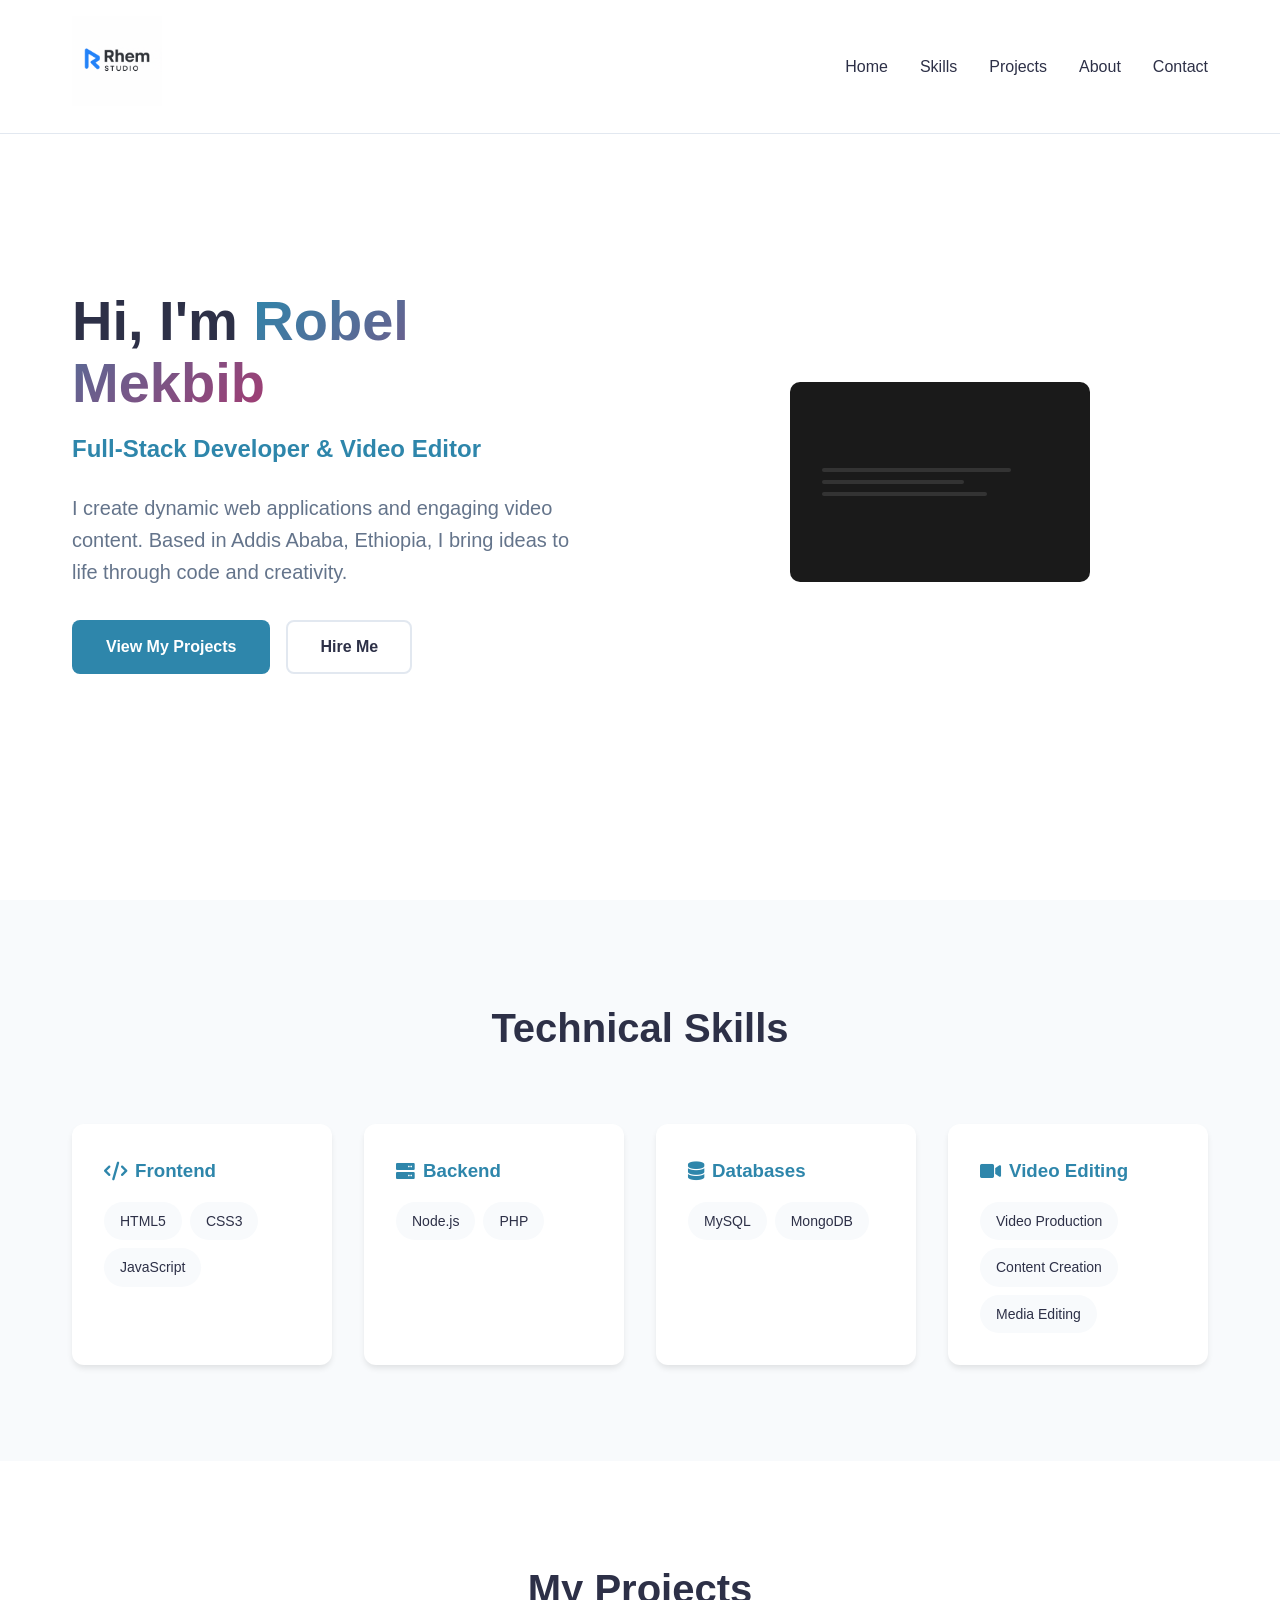
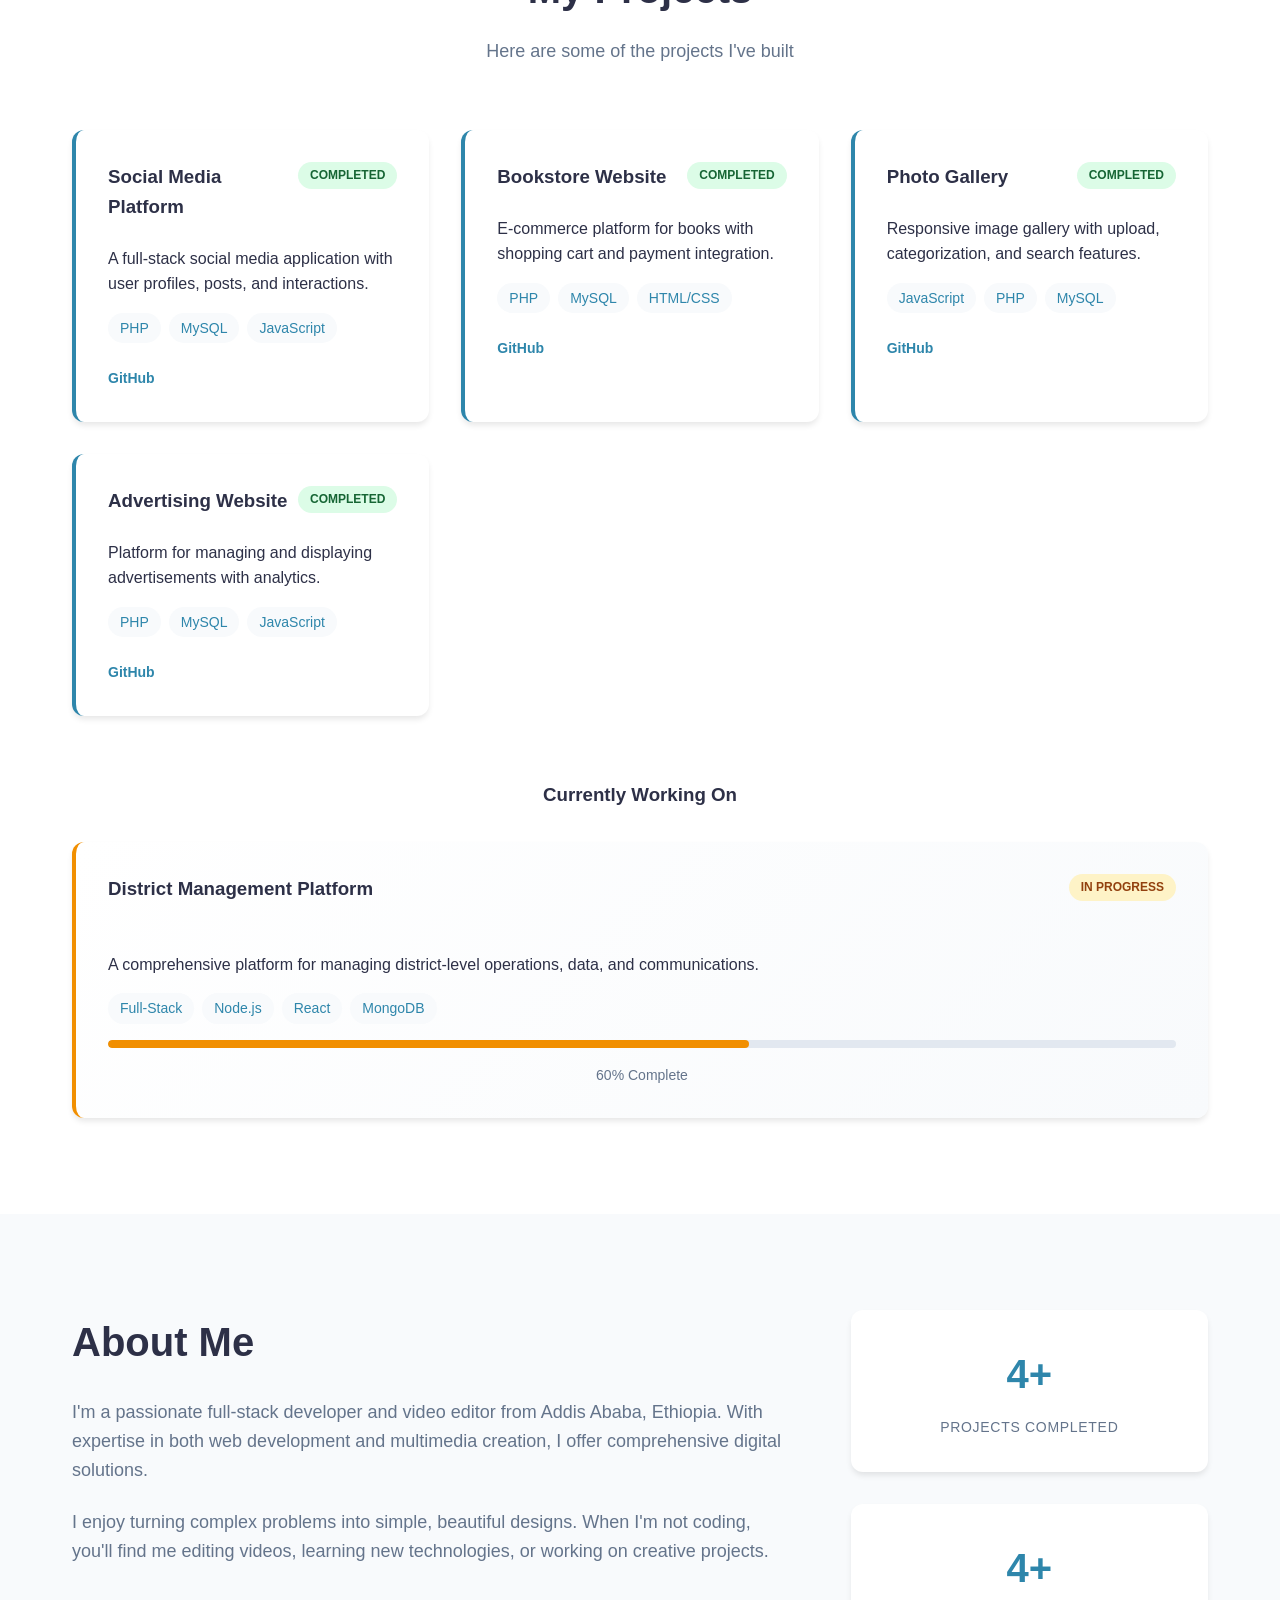
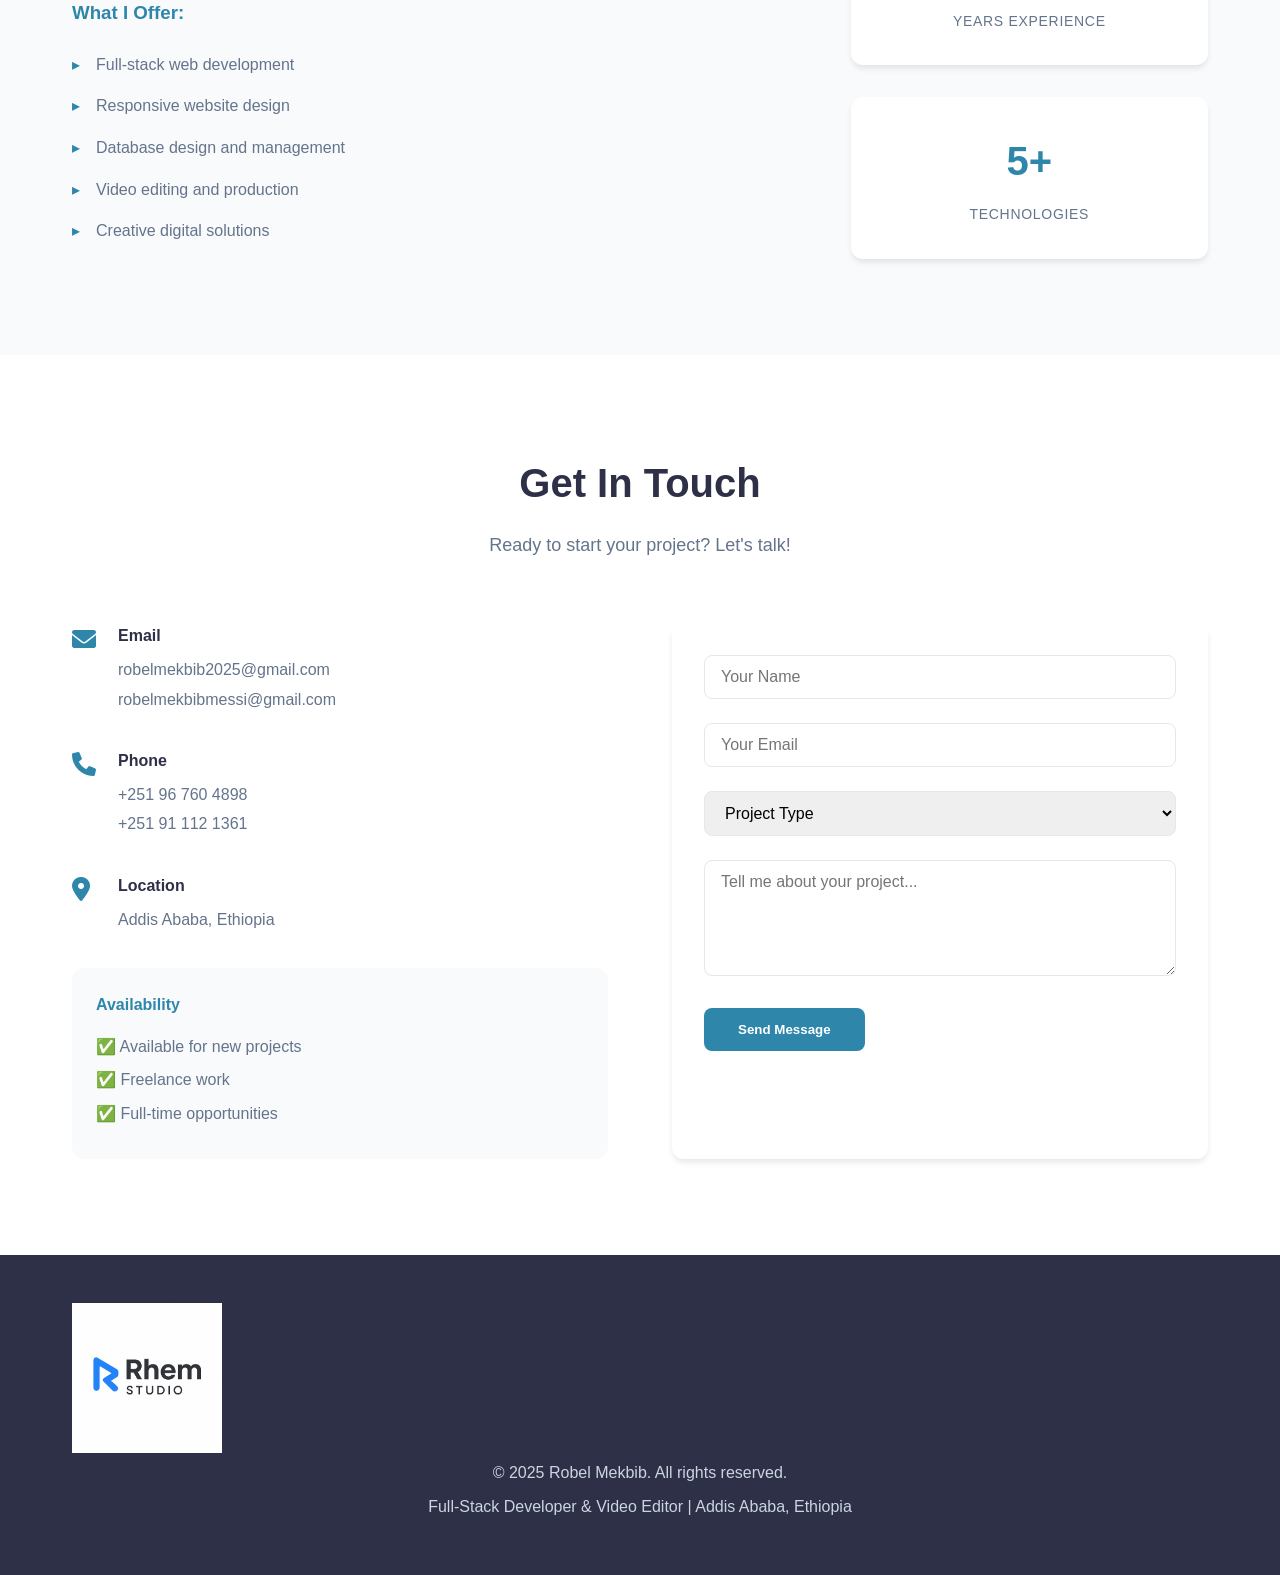
==== index.html @ e323a232 "initial commit" ====
<!DOCTYPE html>
<html lang="en">
<head>
    <meta charset="UTF-8">
    <meta name="viewport" content="width=device-width, initial-scale=1.0">
    <title>Robel Mekbib - Full-Stack Developer & Video Editor</title>
    <link rel="stylesheet" href="style.css">
    <link href="https://cdnjs.cloudflare.com/ajax/libs/font-awesome/6.0.0/css/all.min.css" rel="stylesheet">
</head>
<body>
    <!-- Navigation -->
    <nav class="navbar">
        <div class="nav-container">
            <div class="logo">
                <a href="index.html"><img src="logo.png" style="width: 90px; height: auto;"></a>
            </div>
            <ul class="nav-menu">
                <li><a href="index.html">Home</a></li>
                <li><a href="#skills">Skills</a></li>
                <li><a href="#projects">Projects</a></li>
                <li><a href="#about">About</a></li>
                <li><a href="#contact">Contact</a></li>
            </ul>
            <div class="hamburger">
                <span></span>
                <span></span>
                <span></span>
            </div>
        </div>
    </nav>

    <!-- Hero Section -->
    <section id="home" class="hero">
        <div class="hero-content">
            <h1>Hi, I'm <span class="highlight">Robel Mekbib</span></h1>
            <h2>Full-Stack Developer & Video Editor</h2>
            <p>I create dynamic web applications and engaging video content. Based in Addis Ababa, Ethiopia, I bring ideas to life through code and creativity.</p>
            <div class="hero-buttons">
                <a href="#projects" class="btn primary">View My Projects</a>
                <a href="#contact" class="btn secondary">Hire Me</a>
            </div>
        </div>
        <div class="hero-image">
            <div class="code-animation">
                <div class="code-line"></div>
                <div class="code-line"></div>
                <div class="code-line"></div>
            </div>
        </div>
    </section>

    <!-- Skills Section -->
    <section id="skills" class="skills-section">
        <div class="container">
            <h2>Technical Skills</h2>
            <div class="skills-grid">
                <div class="skill-category">
                    <h3><i class="fas fa-code"></i> Frontend</h3>
                    <div class="skill-items">
                        <span class="skill-item">HTML5</span>
                        <span class="skill-item">CSS3</span>
                        <span class="skill-item">JavaScript</span>
                    </div>
                </div>
                
                <div class="skill-category">
                    <h3><i class="fas fa-server"></i> Backend</h3>
                    <div class="skill-items">
                        <span class="skill-item">Node.js</span>
                        <span class="skill-item">PHP</span>
                    </div>
                </div>
                
                <div class="skill-category">
                    <h3><i class="fas fa-database"></i> Databases</h3>
                    <div class="skill-items">
                        <span class="skill-item">MySQL</span>
                        <span class="skill-item">MongoDB</span>
                    </div>
                </div>
                
                <div class="skill-category">
                    <h3><i class="fas fa-video"></i> Video Editing</h3>
                    <div class="skill-items">
                        <span class="skill-item">Video Production</span>
                        <span class="skill-item">Content Creation</span>
                        <span class="skill-item">Media Editing</span>
                    </div>
                </div>
            </div>
        </div>
    </section>

    <!-- Projects Section -->
    <section id="projects" class="projects">
        <div class="container">
            <h2>My Projects</h2>
            <p class="section-subtitle">Here are some of the projects I've built</p>
            
            <!-- Completed Projects -->
            <div class="projects-grid">
                <!-- Social Media Platform -->
                <div class="project-card">
                    <div class="project-header">
                        <h3>Social Media Platform</h3>
                        <span class="project-status completed">Completed</span>
                    </div>
                    <p>A full-stack social media application with user profiles, posts, and interactions.</p>
                    <div class="project-tech">
                        <span>PHP</span>
                        <span>MySQL</span>
                        <span>JavaScript</span>
                    </div>
                    <div class="project-links">
                        <a href="#" class="project-link">GitHub</a>
                    </div>
                </div>

                <!-- Bookstore Website -->
                <div class="project-card">
                    <div class="project-header">
                        <h3>Bookstore Website</h3>
                        <span class="project-status completed">Completed</span>
                    </div>
                    <p>E-commerce platform for books with shopping cart and payment integration.</p>
                    <div class="project-tech">
                        <span>PHP</span>
                        <span>MySQL</span>
                        <span>HTML/CSS</span>
                    </div>
                    <div class="project-links">
                        <a href="#" class="project-link">GitHub</a>
                    </div>
                </div>

                <!-- Photo Gallery -->
                <div class="project-card">
                    <div class="project-header">
                        <h3>Photo Gallery</h3>
                        <span class="project-status completed">Completed</span>
                    </div>
                    <p>Responsive image gallery with upload, categorization, and search features.</p>
                    <div class="project-tech">
                        <span>JavaScript</span>
                        <span>PHP</span>
                        <span>MySQL</span>
                    </div>
                    <div class="project-links">
                        <a href="#" class="project-link">GitHub</a>
                    </div>
                </div>

                <!-- Advertising Website -->
                <div class="project-card">
                    <div class="project-header">
                        <h3>Advertising Website</h3>
                        <span class="project-status completed">Completed</span>
                    </div>
                    <p>Platform for managing and displaying advertisements with analytics.</p>
                    <div class="project-tech">
                        <span>PHP</span>
                        <span>MySQL</span>
                        <span>JavaScript</span>
                    </div>
                    <div class="project-links">
                       
                        <a href="#" class="project-link">GitHub</a>
                    </div>
                </div>
            </div>

            <!-- Ongoing Project -->
            <div class="ongoing-project">
                <h3>Currently Working On</h3>
                <div class="project-card featured">
                    <div class="project-header">
                        <h3>District Management Platform</h3>
                        <span class="project-status ongoing">In Progress</span>
                    </div>
                    <p>A comprehensive platform for managing district-level operations, data, and communications.</p>
                    <div class="project-tech">
                        <span>Full-Stack</span>
                        <span>Node.js</span>
                        <span>React</span>
                        <span>MongoDB</span>
                    </div>
                    <div class="progress-bar">
                        <div class="progress" style="width: 60%"></div>
                    </div>
                    <span class="progress-text">60% Complete</span>
                </div>
            </div>
        </div>
    </section>

    <!-- About Section -->
    <section id="about" class="about">
        <div class="container">
            <div class="about-grid">
                <div class="about-content">
                    <h2>About Me</h2>
                    <p>I'm a passionate full-stack developer and video editor from Addis Ababa, Ethiopia. With expertise in both web development and multimedia creation, I offer comprehensive digital solutions.</p>
                    
                    <p>I enjoy turning complex problems into simple, beautiful designs. When I'm not coding, you'll find me editing videos, learning new technologies, or working on creative projects.</p>
                    
                    <div class="experience">
                        <h3>What I Offer:</h3>
                        <ul>
                            <li>Full-stack web development</li>
                            <li>Responsive website design</li>
                            <li>Database design and management</li>
                            <li>Video editing and production</li>
                            <li>Creative digital solutions</li>
                        </ul>
                    </div>
                </div>
                <div class="about-stats">
                    <div class="stat">
                        <span class="number">4+</span>
                        <span class="label">Projects Completed</span>
                    </div>
                    <div class="stat">
                        <span class="number">4+</span>
                        <span class="label">Years Experience</span>
                    </div>
                    <div class="stat">
                        <span class="number">5+</span>
                        <span class="label">Technologies</span>
                    </div>
                </div>
            </div>
        </div>
    </section>

    <!-- Contact Section -->
    <section id="contact" class="contact">
        <div class="container">
            <h2>Get In Touch</h2>
            <p class="section-subtitle">Ready to start your project? Let's talk!</p>
            
            <div class="contact-grid">
                <div class="contact-info">
                    <div class="contact-item">
                        <i class="fas fa-envelope"></i>
                        <div>
                            <h4>Email</h4>
                            <p>robelmekbib2025@gmail.com</p>
                            <p>robelmekbibmessi@gmail.com</p>
                        </div>
                    </div>
                    
                    <div class="contact-item">
                        <i class="fas fa-phone"></i>
                        <div>
                            <h4>Phone</h4>
                            <p>+251 96 760 4898</p>
                            <p>+251 91 112 1361</p>
                        </div>
                    </div>
                    
                    <div class="contact-item">
                        <i class="fas fa-map-marker-alt"></i>
                        <div>
                            <h4>Location</h4>
                            <p>Addis Ababa, Ethiopia</p>
                        </div>
                    </div>
                    
                    <div class="availability">
                        <h4>Availability</h4>
                        <p>✅ Available for new projects</p>
                        <p>✅ Freelance work</p>
                        <p>✅ Full-time opportunities</p>
                    </div>
                </div>
                
                <form class="contact-form">
                    <div class="form-group">
                        <input type="text" placeholder="Your Name" required>
                    </div>
                    <div class="form-group">
                        <input type="email" placeholder="Your Email" required>
                    </div>
                    <div class="form-group">
                        <select required>
                            <option value="">Project Type</option>
                            <option value="web-dev">Web Development</option>
                            <option value="video-edit">Video Editing</option>
                            <option value="full-stack">Full-Stack Project</option>
                            <option value="consultation">Consultation</option>
                        </select>
                    </div>
                    <div class="form-group">
                        <textarea placeholder="Tell me about your project..." rows="5" required></textarea>
                    </div>
                    <button type="submit" class="btn primary">Send Message</button>
                </form>
            </div>
        </div>
    </section>

    <!-- Footer -->
    <footer class="footer" style="text-align: left;">
        <div class="container">
            <div class="footer-content">
                    <img src="logo.png" alt="Company Logo" style="width: 150px; height: auto;">
                <p style="text-align: center;">&copy; 2025 Robel Mekbib. All rights reserved.</p>
                <p style="text-align: center;">Full-Stack Developer & Video Editor | Addis Ababa, Ethiopia</p>
            </div>
        </div>
    </footer>
    <script src="script.js"></script>
</body>
</html>
---- style.css ----
* {
    margin: 0;
    padding: 0;
    box-sizing: border-box;
}

:root {
    --primary-color: #2E86AB;
    --primary-dark: #1B5E7A;
    --secondary-color: #A23B72;
    --accent-color: #F18F01;
    --text-color: #2D3047;
    --text-light: #64748b;
    --background: #ffffff;
    --section-bg: #f8fafc;
    --border: #e2e8f0;
    --shadow: 0 4px 6px -1px rgba(0, 0, 0, 0.1);
    --gradient: linear-gradient(135deg, #2E86AB 0%, #A23B72 100%);
}

body {
    font-family: 'Segoe UI', Tahoma, Geneva, Verdana, sans-serif;
    line-height: 1.6;
    color: var(--text-color);
    overflow-x: hidden;
}

.container {
    max-width: 1200px;
    margin: 0 auto;
    padding: 0 2rem;
}

/* Navigation */
.navbar {
    position: fixed;
    top: 0;
    width: 100%;
    background: rgba(255, 255, 255, 0.95);
    backdrop-filter: blur(10px);
    z-index: 1000;
    padding: 1rem 0;
    border-bottom: 1px solid var(--border);
}

.nav-container {
    max-width: 1200px;
    margin: 0 auto;
    padding: 0 2rem;
    display: flex;
    justify-content: space-between;
    align-items: center;
}

.logo a {
    font-size: 1.5rem;
    font-weight: 700;
    color: var(--primary-color);
    text-decoration: none;
}

.nav-menu {
    display: flex;
    list-style: none;
    gap: 2rem;
}

.nav-menu a {
    text-decoration: none;
    color: var(--text-color);
    font-weight: 500;
    transition: color 0.3s;
}

.nav-menu a:hover {
    color: var(--primary-color);
}

.hamburger {
    display: none;
    flex-direction: column;
    cursor: pointer;
}

.hamburger span {
    width: 25px;
    height: 3px;
    background: var(--text-color);
    margin: 3px 0;
    transition: 0.3s;
}

/* Hero Section */
.hero {
    min-height: 100vh;
    display: flex;
    align-items: center;
    padding: 8rem 2rem 4rem;
    max-width: 1200px;
    margin: 0 auto;
    gap: 4rem;
}

.hero-content {
    flex: 1;
}

.hero-content h1 {
    font-size: 3.5rem;
    font-weight: 700;
    line-height: 1.1;
    margin-bottom: 1rem;
}

.hero-content h2 {
    font-size: 1.5rem;
    color: var(--primary-color);
    margin-bottom: 1.5rem;
    font-weight: 600;
}

.highlight {
    background: var(--gradient);
    -webkit-background-clip: text;
    -webkit-text-fill-color: transparent;
    background-clip: text;
}

.hero-content p {
    font-size: 1.25rem;
    color: var(--text-light);
    margin-bottom: 2rem;
    max-width: 500px;
}

.hero-buttons {
    display: flex;
    gap: 1rem;
    flex-wrap: wrap;
}

.hero-image {
    flex: 1;
    display: flex;
    justify-content: center;
    align-items: center;
}

.code-animation {
    background: #1a1a1a;
    padding: 2rem;
    border-radius: 10px;
    width: 300px;
    height: 200px;
    display: flex;
    flex-direction: column;
    justify-content: center;
    gap: 0.5rem;
}

.code-line {
    height: 4px;
    background: #333;
    border-radius: 2px;
    animation: pulse 2s infinite;
}

.code-line:nth-child(1) {
    width: 80%;
    animation-delay: 0s;
}

.code-line:nth-child(2) {
    width: 60%;
    animation-delay: 0.5s;
}

.code-line:nth-child(3) {
    width: 70%;
    animation-delay: 1s;
}

@keyframes pulse {
    0%, 100% { opacity: 0.4; }
    50% { opacity: 1; }
}

/* Buttons */
.btn {
    display: inline-block;
    padding: 0.75rem 2rem;
    border-radius: 8px;
    text-decoration: none;
    font-weight: 600;
    transition: all 0.3s;
    border: 2px solid transparent;
    text-align: center;
}

.btn.primary {
    background: var(--primary-color);
    color: white;
}

.btn.primary:hover {
    background: var(--primary-dark);
    transform: translateY(-2px);
    box-shadow: var(--shadow);
}

.btn.secondary {
    background: transparent;
    color: var(--text-color);
    border-color: var(--border);
}

.btn.secondary:hover {
    border-color: var(--primary-color);
    color: var(--primary-color);
}

/* Skills Section */
.skills-section {
    padding: 6rem 0;
    background: var(--section-bg);
}

.skills-section h2 {
    text-align: center;
    font-size: 2.5rem;
    margin-bottom: 4rem;
}

.skills-grid {
    display: grid;
    grid-template-columns: repeat(auto-fit, minmax(250px, 1fr));
    gap: 2rem;
}

.skill-category {
    background: white;
    padding: 2rem;
    border-radius: 12px;
    box-shadow: var(--shadow);
    transition: transform 0.3s;
}

.skill-category:hover {
    transform: translateY(-5px);
}

.skill-category h3 {
    color: var(--primary-color);
    margin-bottom: 1rem;
    display: flex;
    align-items: center;
    gap: 0.5rem;
}

.skill-items {
    display: flex;
    flex-wrap: wrap;
    gap: 0.5rem;
}

.skill-item {
    background: var(--section-bg);
    padding: 0.5rem 1rem;
    border-radius: 20px;
    font-size: 0.875rem;
    color: var(--text-color);
}

/* Projects Section */
.projects {
    padding: 6rem 0;
}

.projects h2 {
    text-align: center;
    font-size: 2.5rem;
    margin-bottom: 1rem;
}

.section-subtitle {
    text-align: center;
    color: var(--text-light);
    margin-bottom: 4rem;
    font-size: 1.125rem;
}

.projects-grid {
    display: grid;
    grid-template-columns: repeat(auto-fit, minmax(300px, 1fr));
    gap: 2rem;
    margin-bottom: 4rem;
}

.project-card {
    background: white;
    padding: 2rem;
    border-radius: 12px;
    box-shadow: var(--shadow);
    transition: transform 0.3s;
    border-left: 4px solid var(--primary-color);
}

.project-card:hover {
    transform: translateY(-5px);
}

.project-card.featured {
    border-left-color: var(--accent-color);
    background: linear-gradient(135deg, #fff 0%, #f8fafc 100%);
}

.project-header {
    display: flex;
    justify-content: space-between;
    align-items: start;
    margin-bottom: 1rem;
}

.project-header h3 {
    color: var(--text-color);
    margin-bottom: 0.5rem;
}

.project-status {
    padding: 0.25rem 0.75rem;
    border-radius: 20px;
    font-size: 0.75rem;
    font-weight: 600;
    text-transform: uppercase;
}

.project-status.completed {
    background: #dcfce7;
    color: #166534;
}

.project-status.ongoing {
    background: #fef3c7;
    color: #92400e;
}

.project-tech {
    display: flex;
    flex-wrap: wrap;
    gap: 0.5rem;
    margin: 1rem 0;
}

.project-tech span {
    background: var(--section-bg);
    padding: 0.25rem 0.75rem;
    border-radius: 20px;
    font-size: 0.875rem;
    color: var(--primary-color);
}

.project-links {
    display: flex;
    gap: 1rem;
    margin-top: 1.5rem;
}

.project-link {
    color: var(--primary-color);
    text-decoration: none;
    font-weight: 600;
    font-size: 0.875rem;
    transition: color 0.3s;
}

.project-link:hover {
    color: var(--primary-dark);
    text-decoration: underline;
}

.ongoing-project {
    margin-top: 4rem;
}

.ongoing-project h3 {
    text-align: center;
    margin-bottom: 2rem;
    color: var(--text-color);
}

.progress-bar {
    background: var(--border);
    border-radius: 10px;
    height: 8px;
    margin: 1rem 0;
    overflow: hidden;
}

.progress {
    background: var(--accent-color);
    height: 100%;
    border-radius: 10px;
    transition: width 0.3s ease;
}

.progress-text {
    font-size: 0.875rem;
    color: var(--text-light);
    text-align: center;
    display: block;
}

/* About Section */
.about {
    padding: 6rem 0;
    background: var(--section-bg);
}

.about-grid {
    display: grid;
    grid-template-columns: 2fr 1fr;
    gap: 4rem;
    align-items: start;
}

.about-content h2 {
    font-size: 2.5rem;
    margin-bottom: 1.5rem;
}

.about-content p {
    color: var(--text-light);
    margin-bottom: 1.5rem;
    font-size: 1.125rem;
}

.experience h3 {
    margin: 2rem 0 1rem;
    color: var(--primary-color);
}

.experience ul {
    list-style: none;
}

.experience li {
    padding: 0.5rem 0;
    color: var(--text-light);
    position: relative;
    padding-left: 1.5rem;
}

.experience li:before {
    content: "▸";
    color: var(--primary-color);
    position: absolute;
    left: 0;
}

.about-stats {
    display: flex;
    flex-direction: column;
    gap: 2rem;
}

.stat {
    text-align: center;
    background: white;
    padding: 2rem;
    border-radius: 12px;
    box-shadow: var(--shadow);
}

.number {
    display: block;
    font-size: 2.5rem;
    font-weight: 700;
    color: var(--primary-color);
    margin-bottom: 0.5rem;
}

.label {
    font-size: 0.875rem;
    color: var(--text-light);
    text-transform: uppercase;
    letter-spacing: 0.05em;
}

/* Contact Section */
.contact {
    padding: 6rem 0;
}

.contact h2 {
    text-align: center;
    font-size: 2.5rem;
    margin-bottom: 1rem;
}

.contact-grid {
    display: grid;
    grid-template-columns: 1fr 1fr;
    gap: 4rem;
    margin-top: 3rem;
}

.contact-item {
    display: flex;
    align-items: start;
    gap: 1rem;
    margin-bottom: 2rem;
}

.contact-item i {
    font-size: 1.5rem;
    color: var(--primary-color);
    margin-top: 0.25rem;
    min-width: 30px;
}

.contact-item h4 {
    margin-bottom: 0.5rem;
    color: var(--text-color);
}

.contact-item p {
    color: var(--text-light);
    margin-bottom: 0.25rem;
}

.availability {
    margin-top: 2rem;
    padding: 1.5rem;
    background: var(--section-bg);
    border-radius: 12px;
}

.availability h4 {
    margin-bottom: 1rem;
    color: var(--primary-color);
}

.availability p {
    margin-bottom: 0.5rem;
    color: var(--text-light);
}

.contact-form {
    background: white;
    padding: 2rem;
    border-radius: 12px;
    box-shadow: var(--shadow);
}

.form-group {
    margin-bottom: 1.5rem;
}

.form-group input,
.form-group select,
.form-group textarea {
    width: 100%;
    padding: 0.75rem 1rem;
    border: 1px solid var(--border);
    border-radius: 8px;
    font-size: 1rem;
    transition: border-color 0.3s;
    font-family: inherit;
}

.form-group input:focus,
.form-group select:focus,
.form-group textarea:focus {
    outline: none;
    border-color: var(--primary-color);
    box-shadow: 0 0 0 3px rgba(46, 134, 171, 0.1);
}

/* Footer */
.footer {
    background: var(--text-color);
    color: white;
    padding: 3rem 0;
    text-align: center;
}

.footer-content p {
    margin-bottom: 0.5rem;
    color: #cbd5e1;
}

/* Responsive Design */
@media (max-width: 768px) {
    .hamburger {
        display: flex;
    }
    
    .nav-menu {
        display: none;
    }
    
    .hero {
        flex-direction: column;
        text-align: center;
        padding: 6rem 1rem 2rem;
        gap: 2rem;
    }
    
    .hero-content h1 {
        font-size: 2.5rem;
    }
    
    .hero-buttons {
        justify-content: center;
    }
    
    .about-grid,
    .contact-grid {
        grid-template-columns: 1fr;
        gap: 2rem;
    }
    
    .projects-grid {
        grid-template-columns: 1fr;
    }
    
    .skills-grid {
        grid-template-columns: 1fr;
    }
    
    .hero-image {
        order: -1;
    }
    
    .code-animation {
        width: 250px;
        height: 150px;
    }
}

@media (max-width: 480px) {
    .container {
        padding: 0 1rem;
    }
    
    .hero-content h1 {
        font-size: 2rem;
    }
    
    .hero-content h2 {
        font-size: 1.25rem;
    }
    
    .btn {
        padding: 0.75rem 1.5rem;
        font-size: 0.875rem;
    }
    
    .project-header {
        flex-direction: column;
        gap: 0.5rem;
    }
}
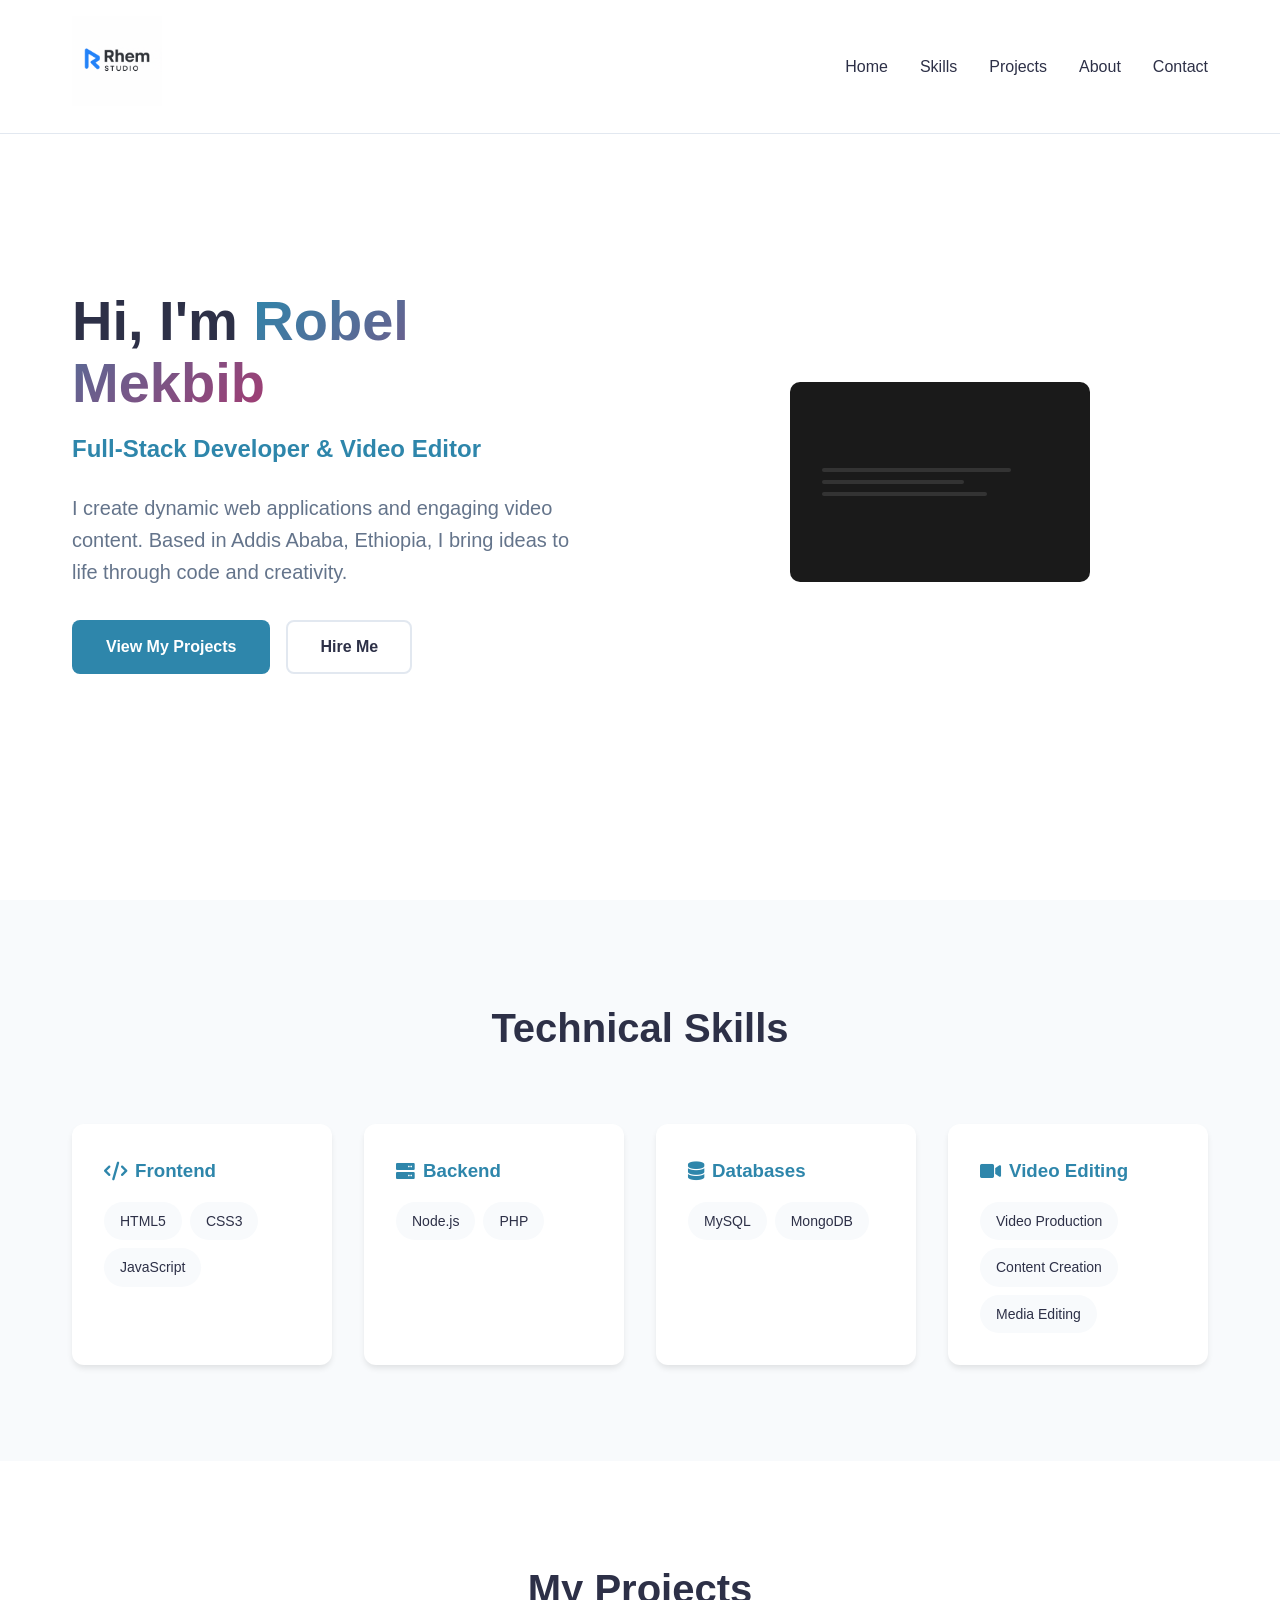
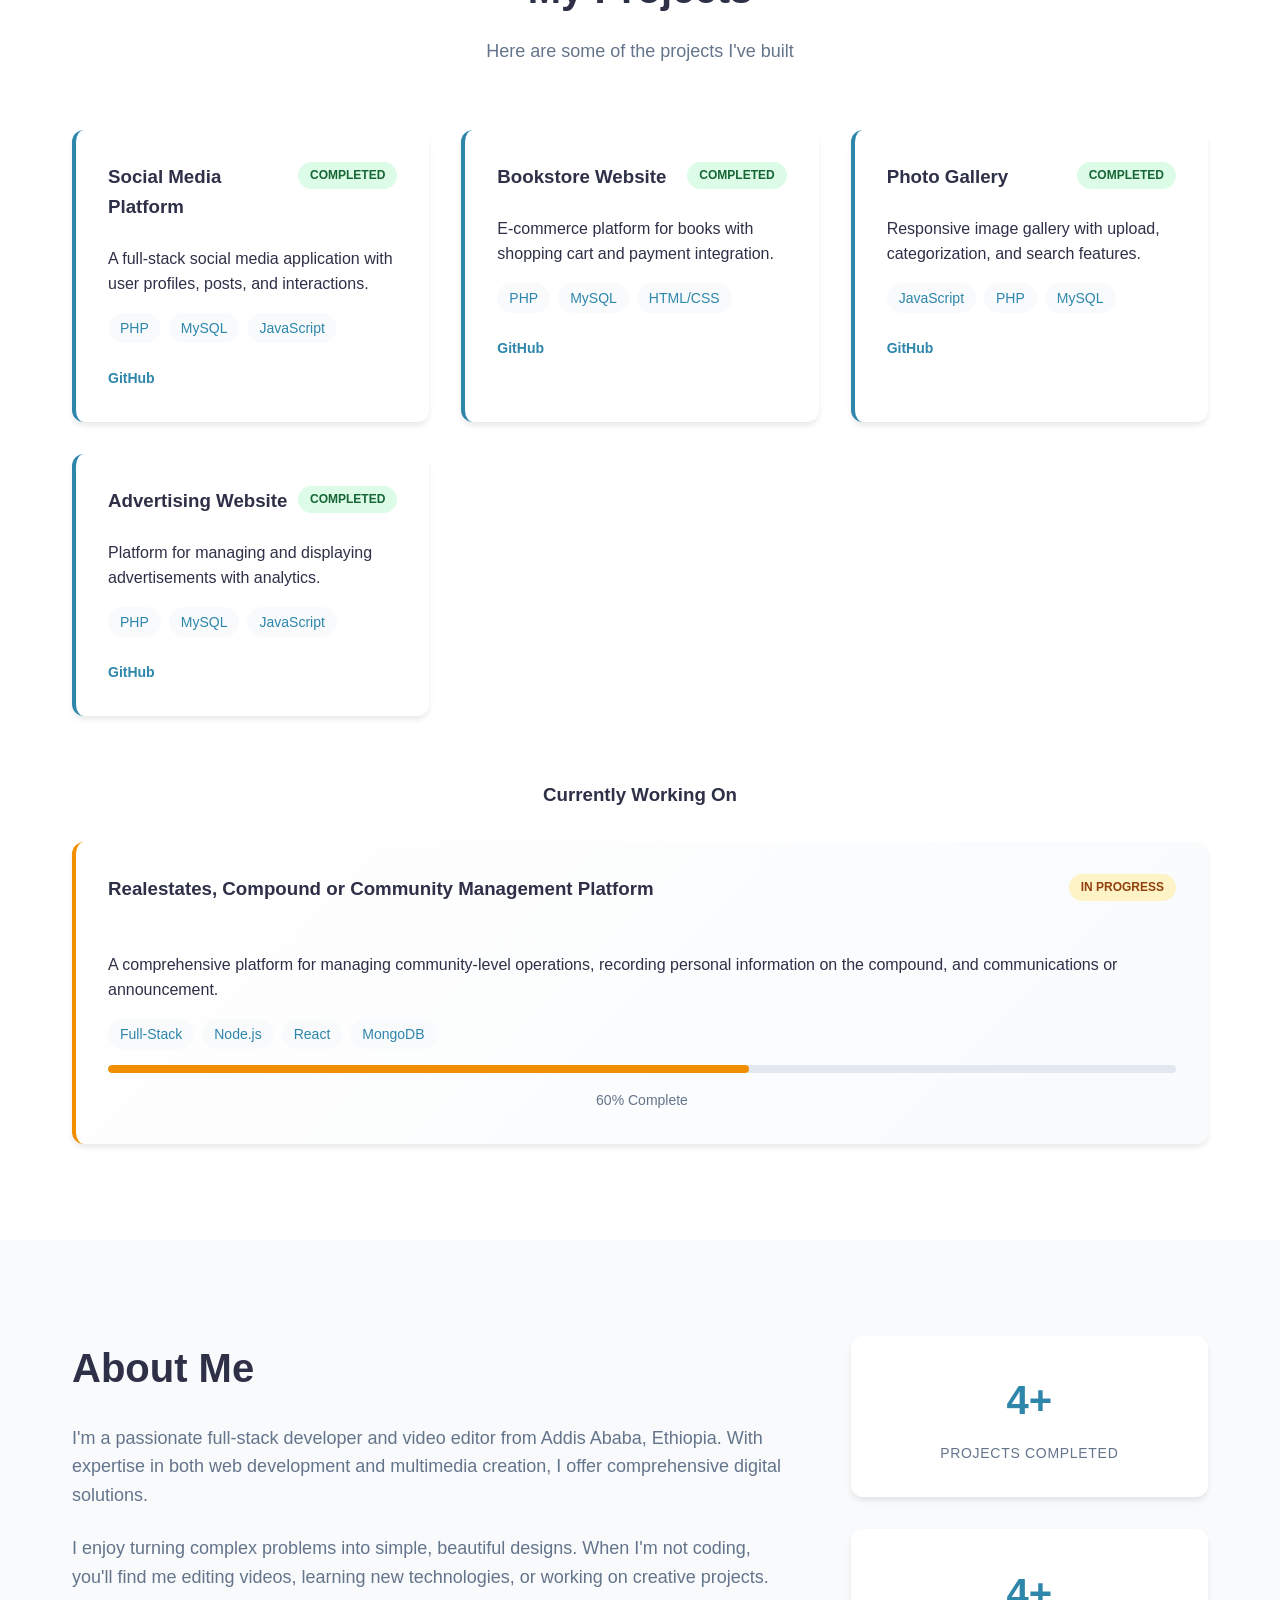
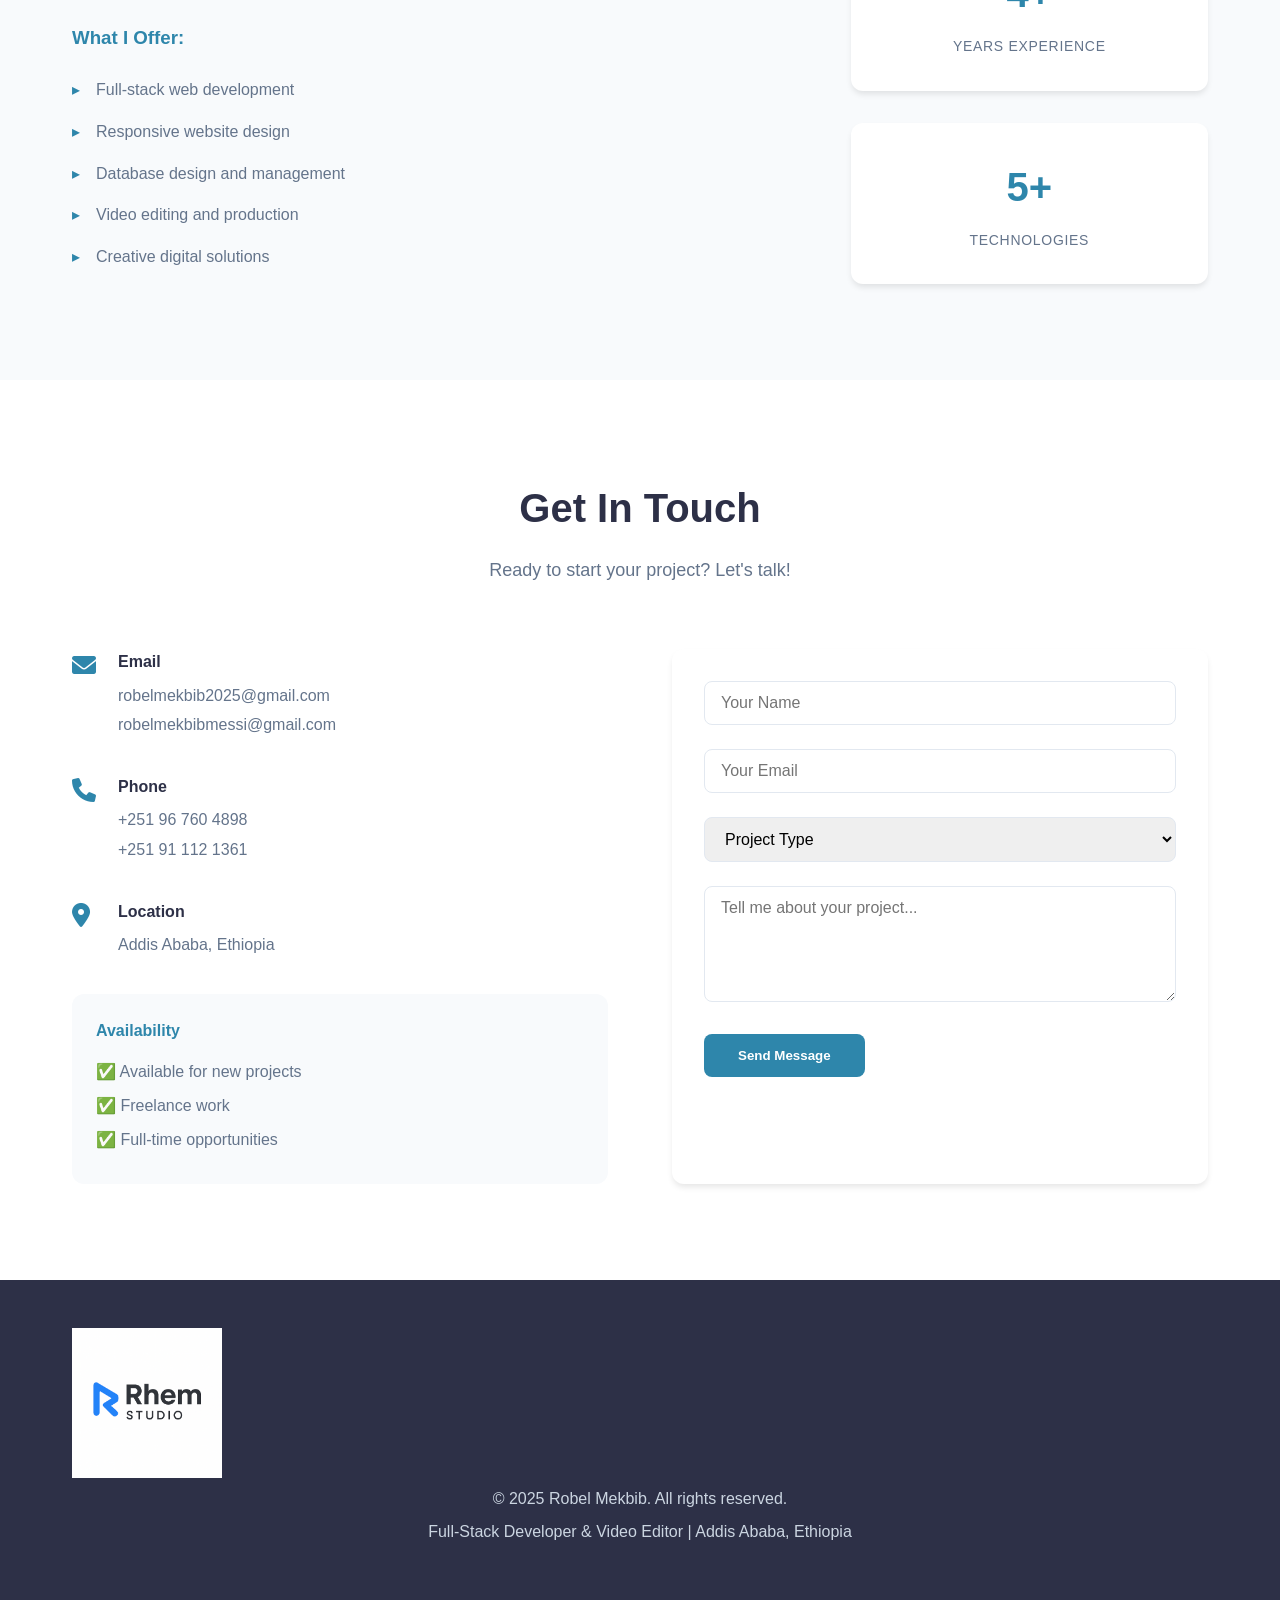
==== commit 203f46e0: "Update index.html" ====
--- a/index.html
+++ b/index.html
@@ -112,7 +112,7 @@
                         <span>JavaScript</span>
                     </div>
                     <div class="project-links">
-                        <a href="#" class="project-link">GitHub</a>
+                        <a href="https://github.com/Robel-Mekbib/Social-Media" class="project-link">GitHub</a>
                     </div>
                 </div>
 
@@ -129,7 +129,7 @@
                         <span>HTML/CSS</span>
                     </div>
                     <div class="project-links">
-                        <a href="#" class="project-link">GitHub</a>
+                        <a href="https://github.com/Robel-Mekbib/Bookstore" class="project-link">GitHub</a>
                     </div>
                 </div>
 
@@ -146,7 +146,7 @@
                         <span>MySQL</span>
                     </div>
                     <div class="project-links">
-                        <a href="#" class="project-link">GitHub</a>
+                        <a href="https://github.com/Robel-Mekbib/Photo-Gallery" class="project-link">GitHub</a>
                     </div>
                 </div>
 
@@ -174,10 +174,10 @@
                 <h3>Currently Working On</h3>
                 <div class="project-card featured">
                     <div class="project-header">
-                        <h3>District Management Platform</h3>
+                        <h3>Realestates, Compound or Community Management Platform</h3>
                         <span class="project-status ongoing">In Progress</span>
                     </div>
-                    <p>A comprehensive platform for managing district-level operations, data, and communications.</p>
+                    <p>A comprehensive platform for managing community-level operations, recording personal information on the compound, and communications or announcement.</p>
                     <div class="project-tech">
                         <span>Full-Stack</span>
                         <span>Node.js</span>
@@ -311,4 +311,4 @@
     </footer>
     <script src="script.js"></script>
 </body>
-</html>+</html>
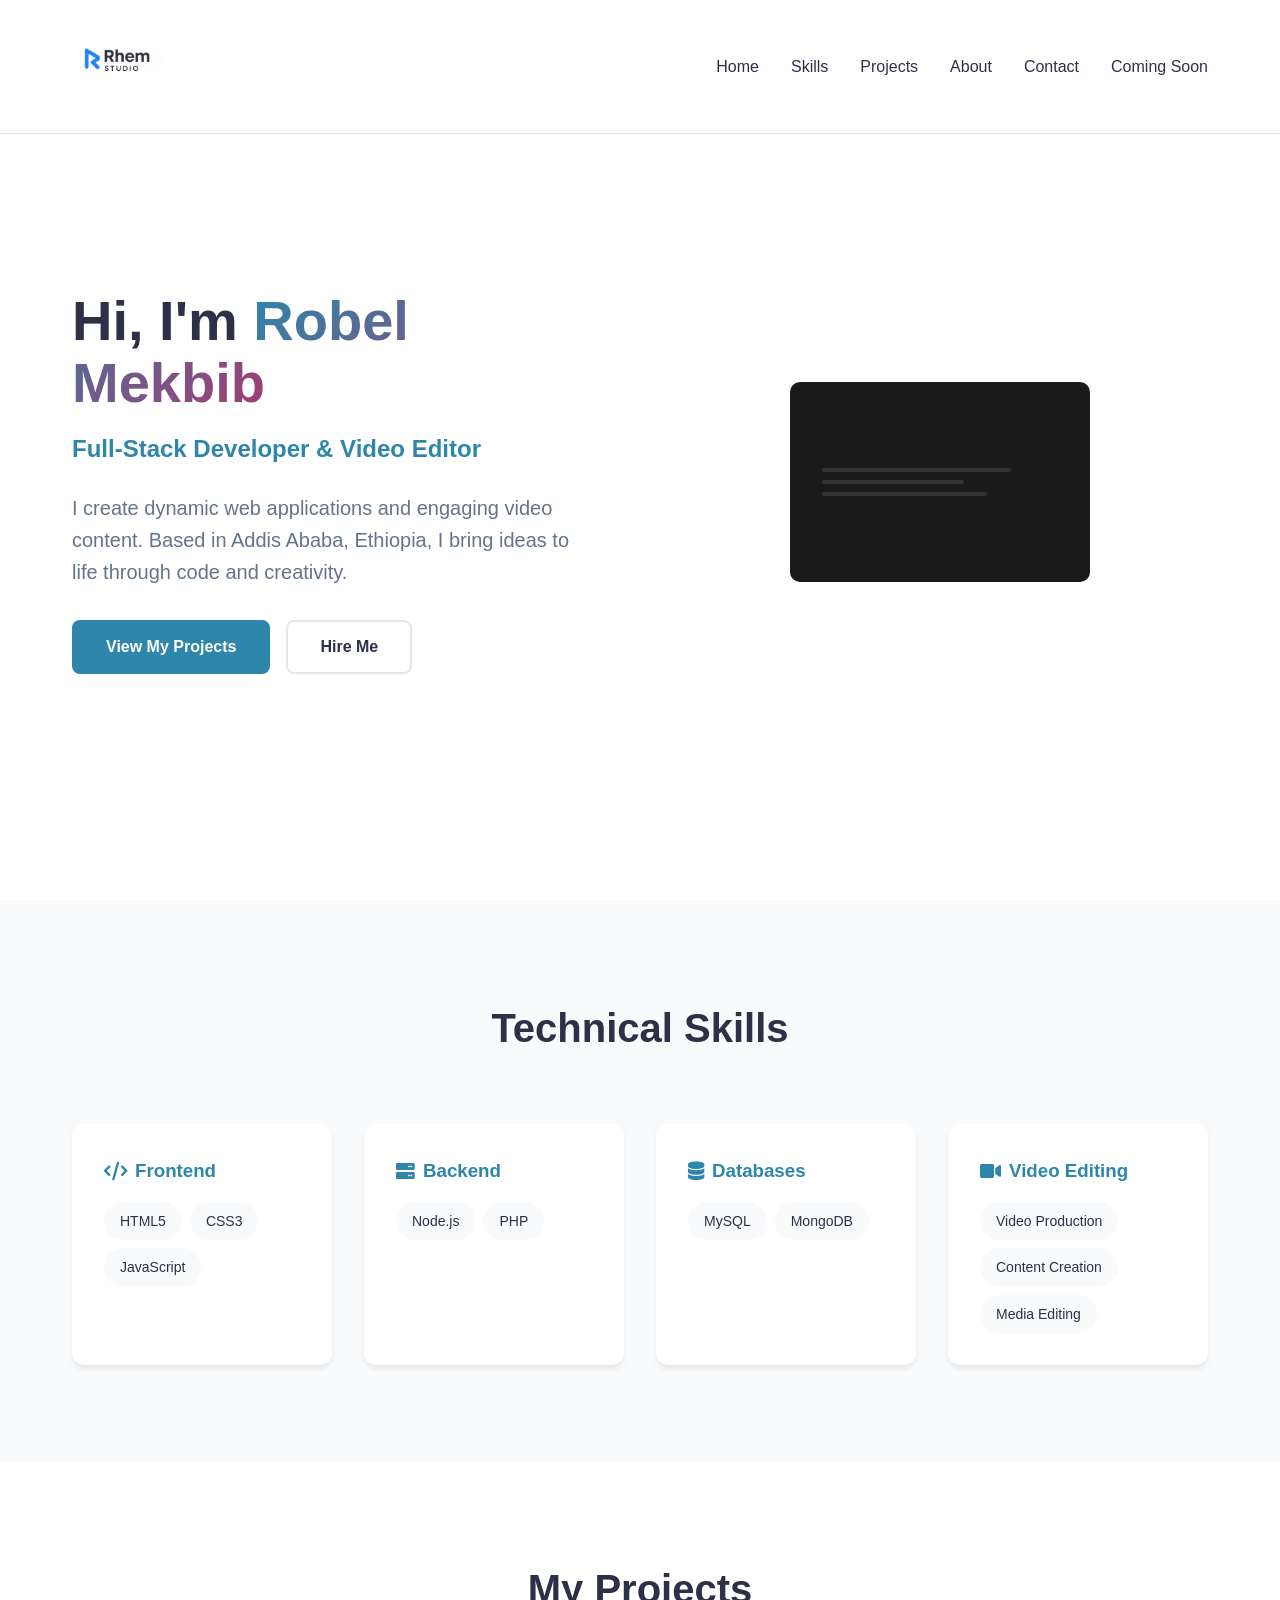
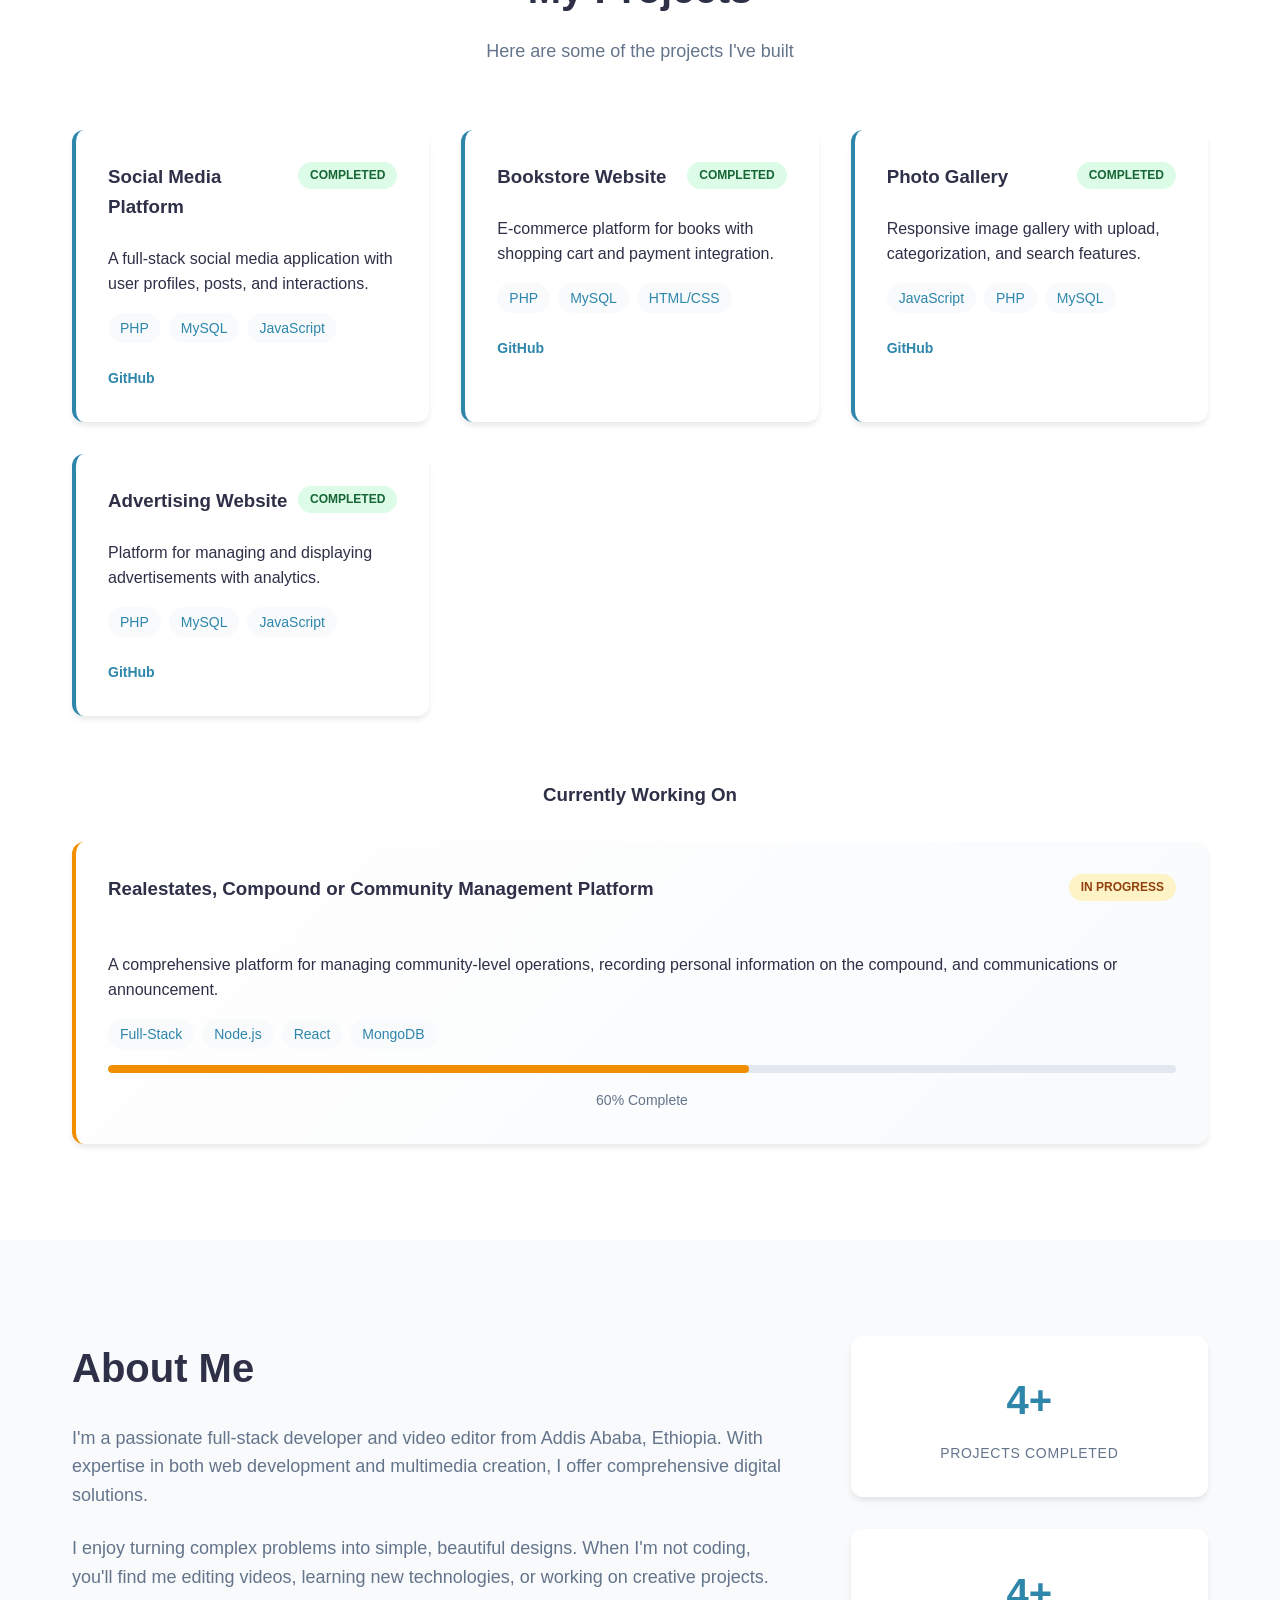
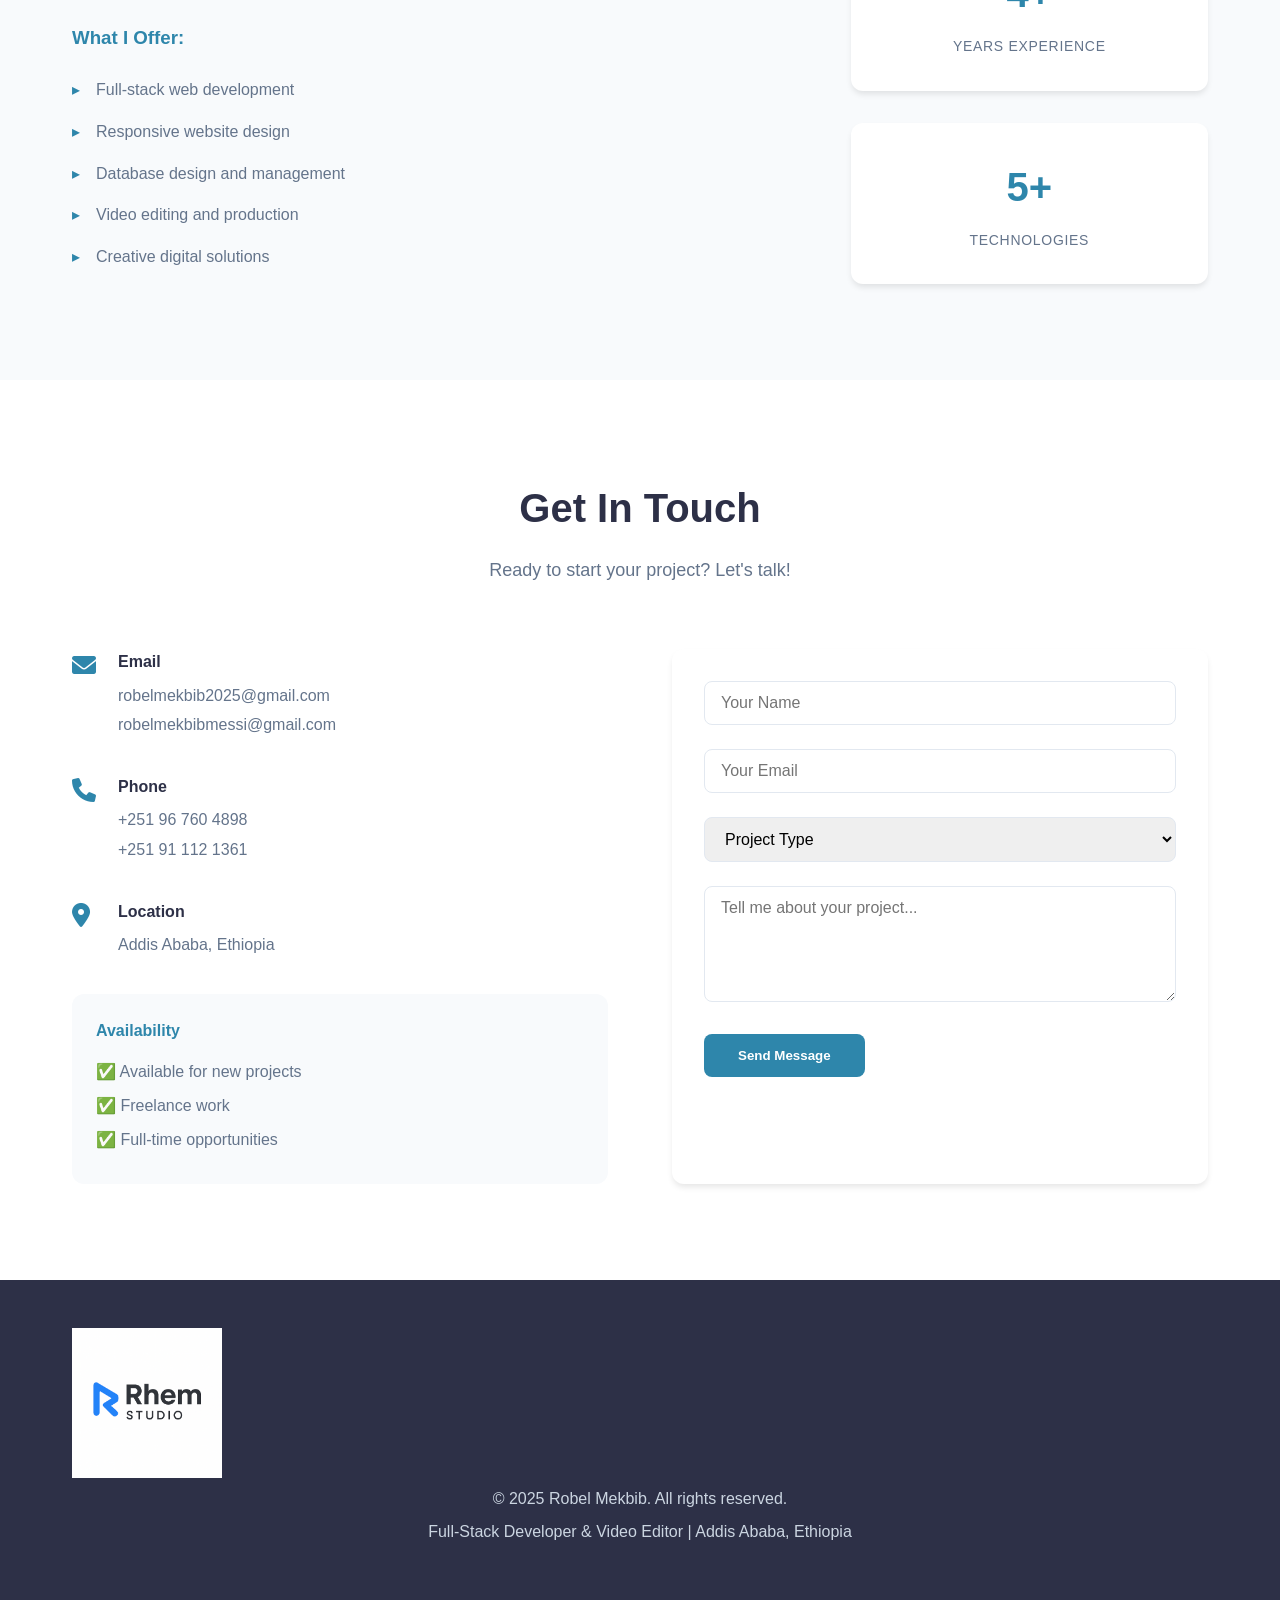
==== commit 6bfaebfa: "Update index.html" ====
--- a/index.html
+++ b/index.html
@@ -20,6 +20,7 @@
                 <li><a href="#projects">Projects</a></li>
                 <li><a href="#about">About</a></li>
                 <li><a href="#contact">Contact</a></li>
+                <li><a href="#coming-soon">Coming Soon</a></li>
             </ul>
             <div class="hamburger">
                 <span></span>
--- a/style.css
+++ b/style.css
@@ -594,44 +594,70 @@
     .hamburger {
         display: flex;
     }
-    
+
     .nav-menu {
         display: none;
     }
-    
+
+    .nav-menu.active {
+        display: flex;
+        flex-direction: column;
+        position: absolute;
+        top: 100%;
+        left: 0;
+        width: 100%;
+        background: white;
+        padding: 1.5rem 2rem;
+        gap: 1.5rem;
+        box-shadow: 0 4px 6px -1px rgba(0, 0, 0, 0.1);
+        border-bottom: 1px solid var(--border);
+    }
+
+    .hamburger.active span:nth-child(1) {
+        transform: translateY(8px) rotate(45deg);
+    }
+
+    .hamburger.active span:nth-child(2) {
+        opacity: 0;
+    }
+
+    .hamburger.active span:nth-child(3) {
+        transform: translateY(-8px) rotate(-45deg);
+    }
+
     .hero {
         flex-direction: column;
         text-align: center;
         padding: 6rem 1rem 2rem;
         gap: 2rem;
     }
-    
+
     .hero-content h1 {
         font-size: 2.5rem;
     }
-    
+
     .hero-buttons {
         justify-content: center;
     }
-    
+
     .about-grid,
     .contact-grid {
         grid-template-columns: 1fr;
         gap: 2rem;
     }
-    
+
     .projects-grid {
         grid-template-columns: 1fr;
     }
-    
+
     .skills-grid {
         grid-template-columns: 1fr;
     }
-    
+
     .hero-image {
         order: -1;
     }
-    
+
     .code-animation {
         width: 250px;
         height: 150px;
@@ -642,22 +668,22 @@
     .container {
         padding: 0 1rem;
     }
-    
+
     .hero-content h1 {
         font-size: 2rem;
     }
-    
+
     .hero-content h2 {
         font-size: 1.25rem;
     }
-    
+
     .btn {
         padding: 0.75rem 1.5rem;
         font-size: 0.875rem;
     }
-    
+
     .project-header {
         flex-direction: column;
         gap: 0.5rem;
     }
-}+}
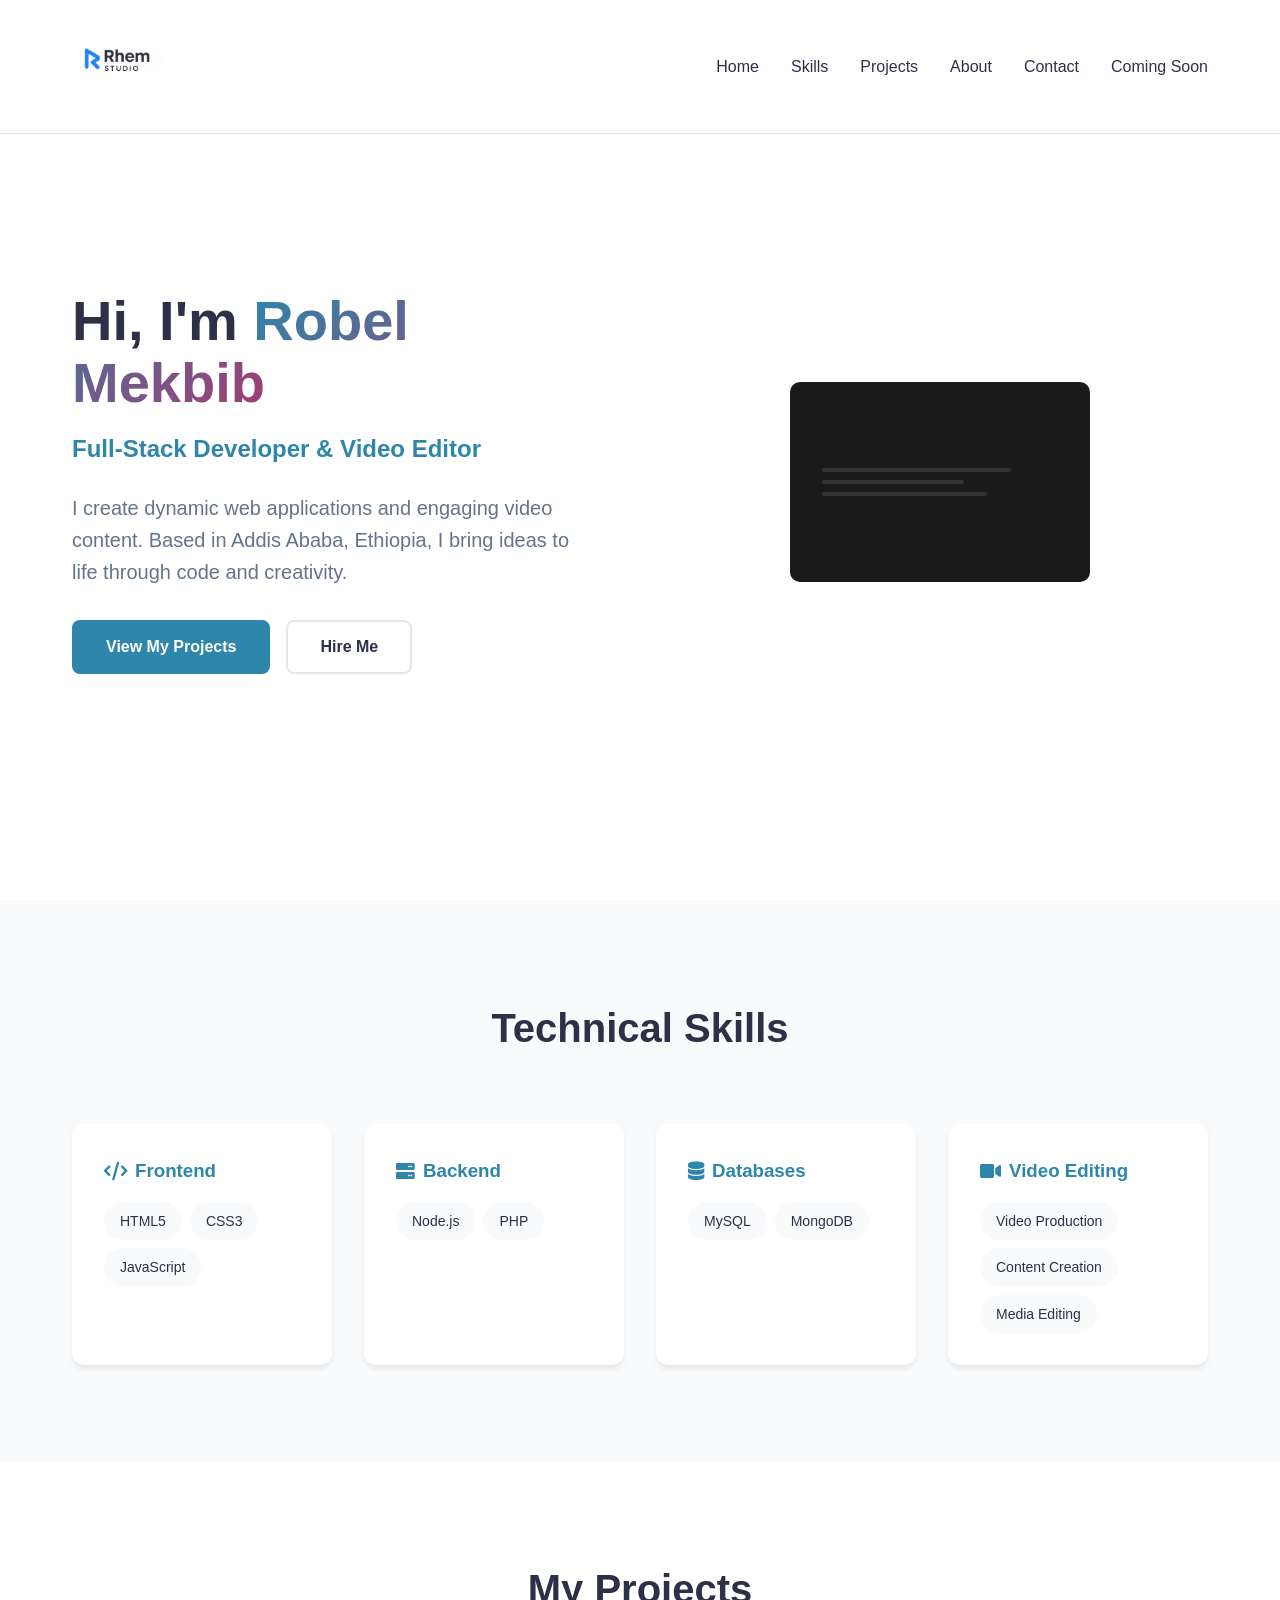
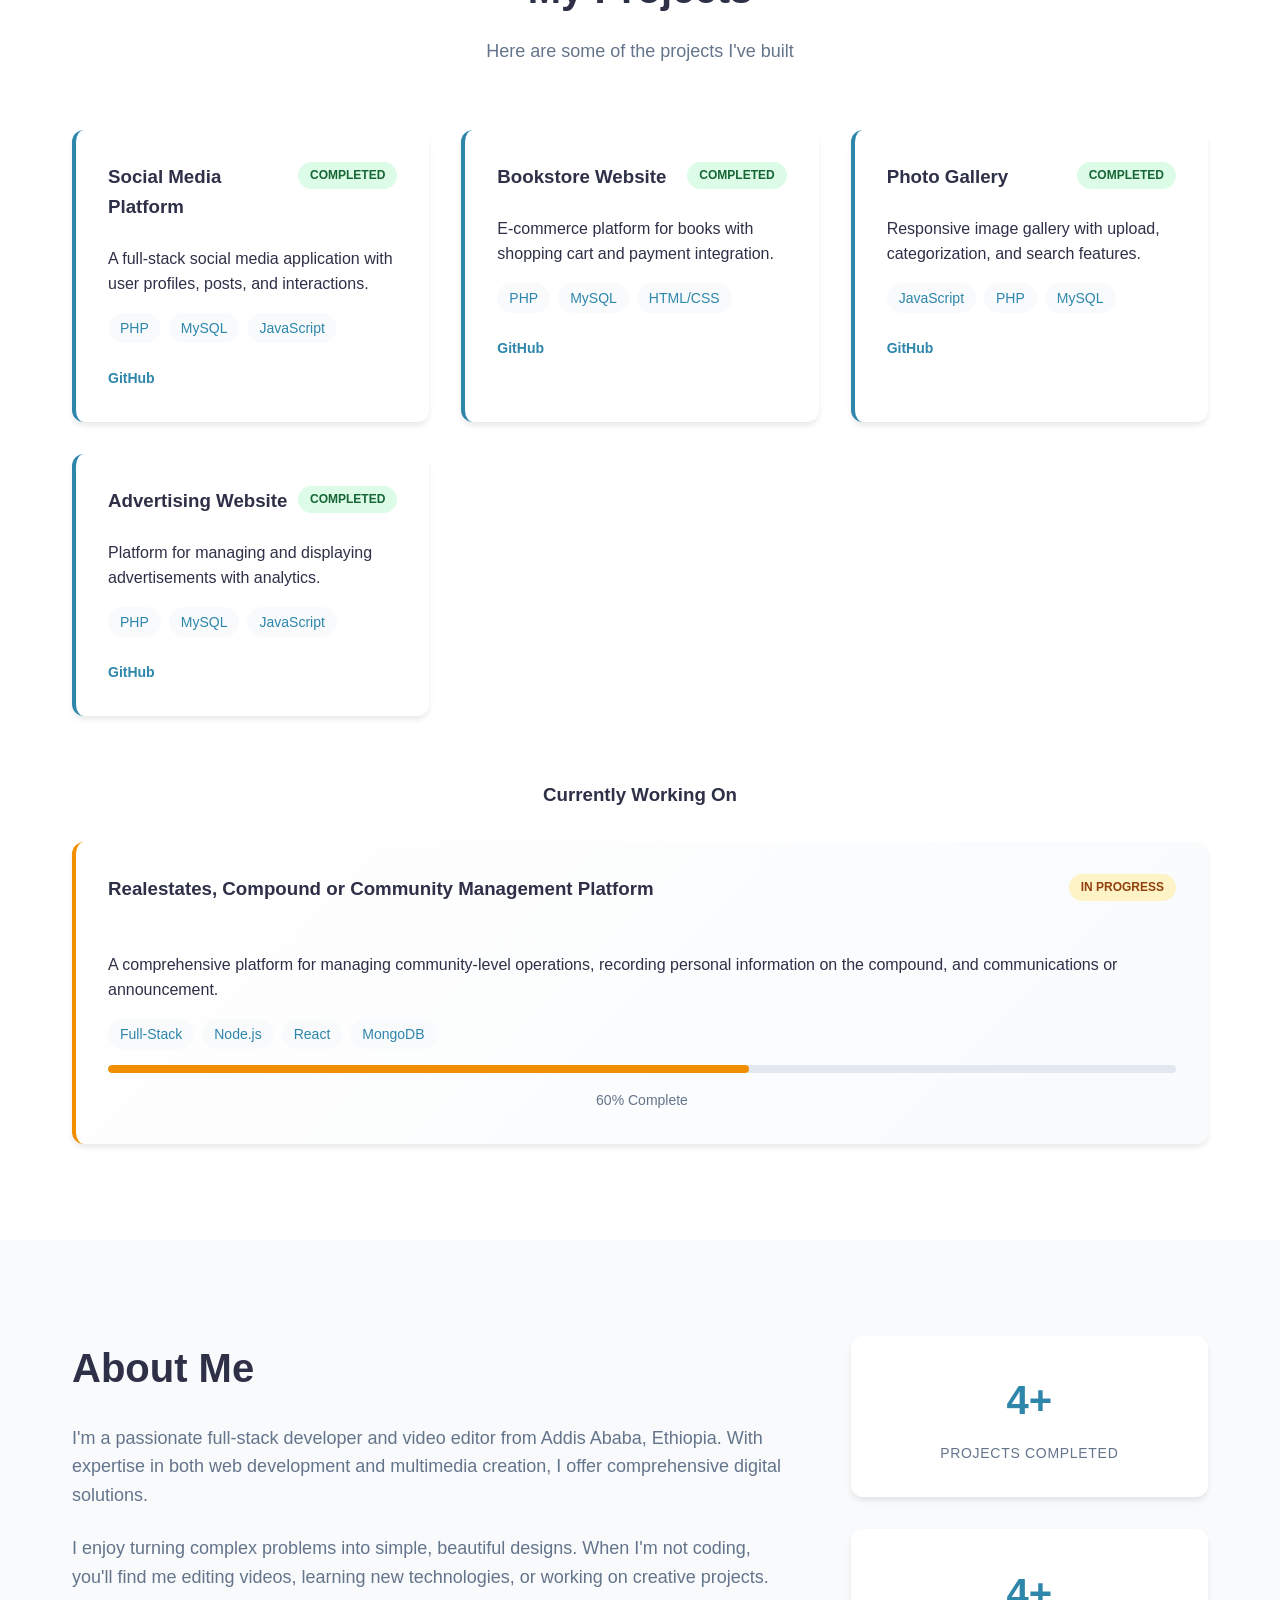
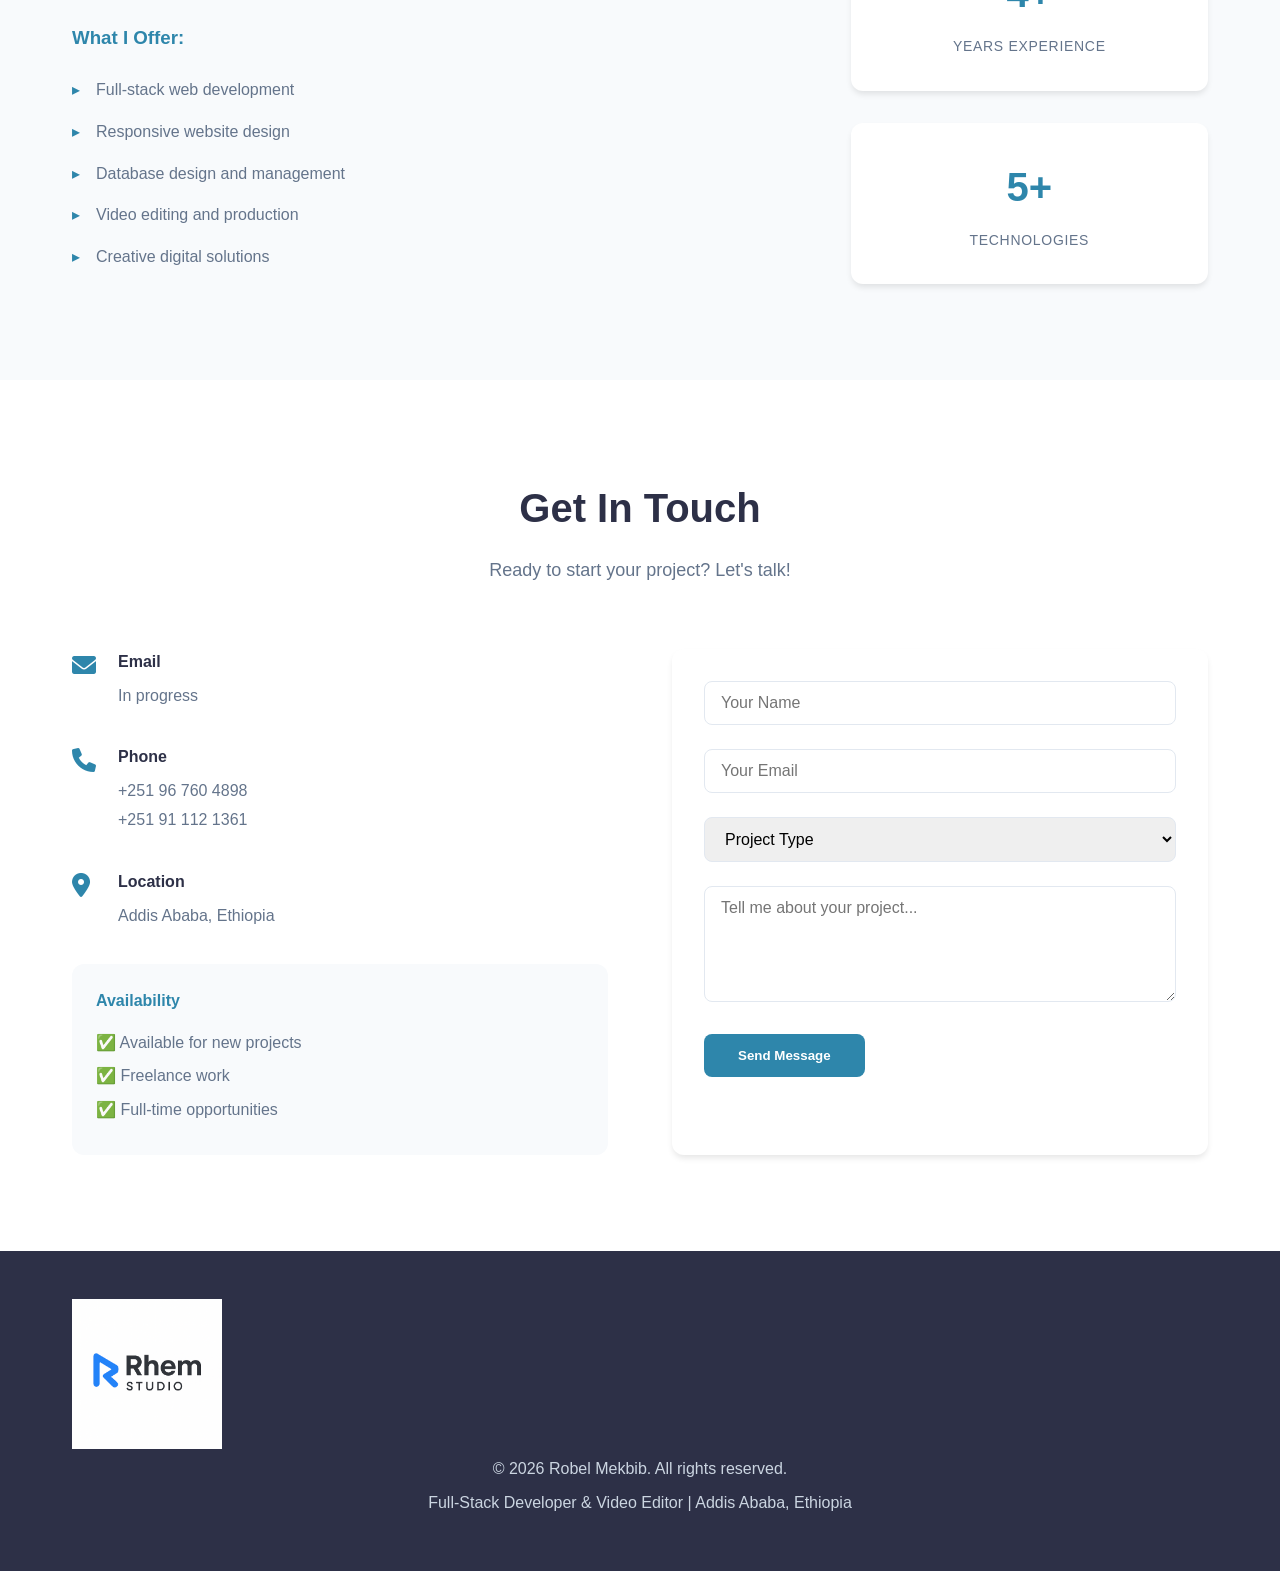
==== commit dc06472c: "Update index.html" ====
--- a/index.html
+++ b/index.html
@@ -20,7 +20,7 @@
                 <li><a href="#projects">Projects</a></li>
                 <li><a href="#about">About</a></li>
                 <li><a href="#contact">Contact</a></li>
-                <li><a href="#coming-soon">Coming Soon</a></li>
+                <li><a href="coming-soon.html">Coming Soon</a></li>
             </ul>
             <div class="hamburger">
                 <span></span>
@@ -245,8 +245,8 @@
                         <i class="fas fa-envelope"></i>
                         <div>
                             <h4>Email</h4>
-                            <p>robelmekbib2025@gmail.com</p>
-                            <p>robelmekbibmessi@gmail.com</p>
+                            <p>In progress</p>
+                         
                         </div>
                     </div>
                     
@@ -305,7 +305,7 @@
         <div class="container">
             <div class="footer-content">
                     <img src="logo.png" alt="Company Logo" style="width: 150px; height: auto;">
-                <p style="text-align: center;">&copy; 2025 Robel Mekbib. All rights reserved.</p>
+                <p style="text-align: center;">&copy; 2026 Robel Mekbib. All rights reserved.</p>
                 <p style="text-align: center;">Full-Stack Developer & Video Editor | Addis Ababa, Ethiopia</p>
             </div>
         </div>
--- a/style.css
+++ b/style.css
@@ -5,7 +5,7 @@
 }
 
 :root {
-    --primary-color: #2E86AB;
+       --primary-color: #2E86AB;
     --primary-dark: #1B5E7A;
     --secondary-color: #A23B72;
     --accent-color: #F18F01;
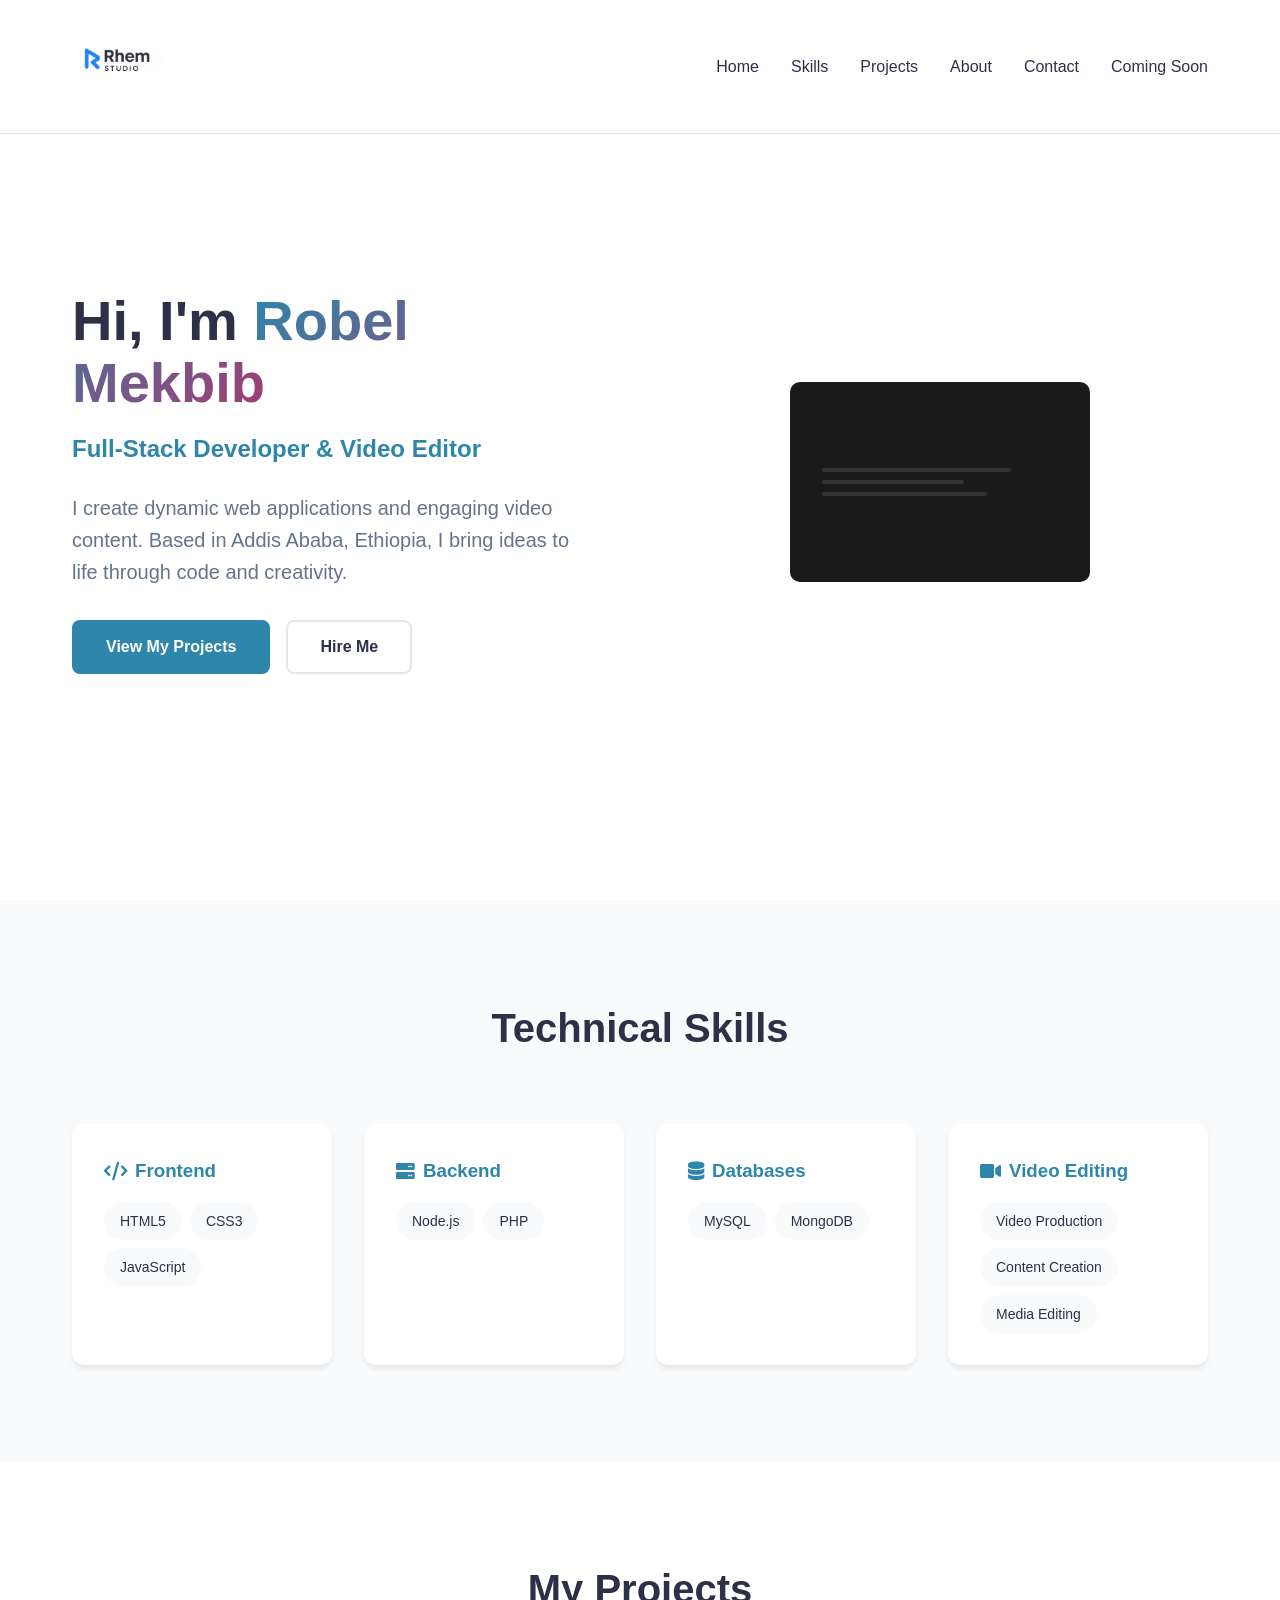
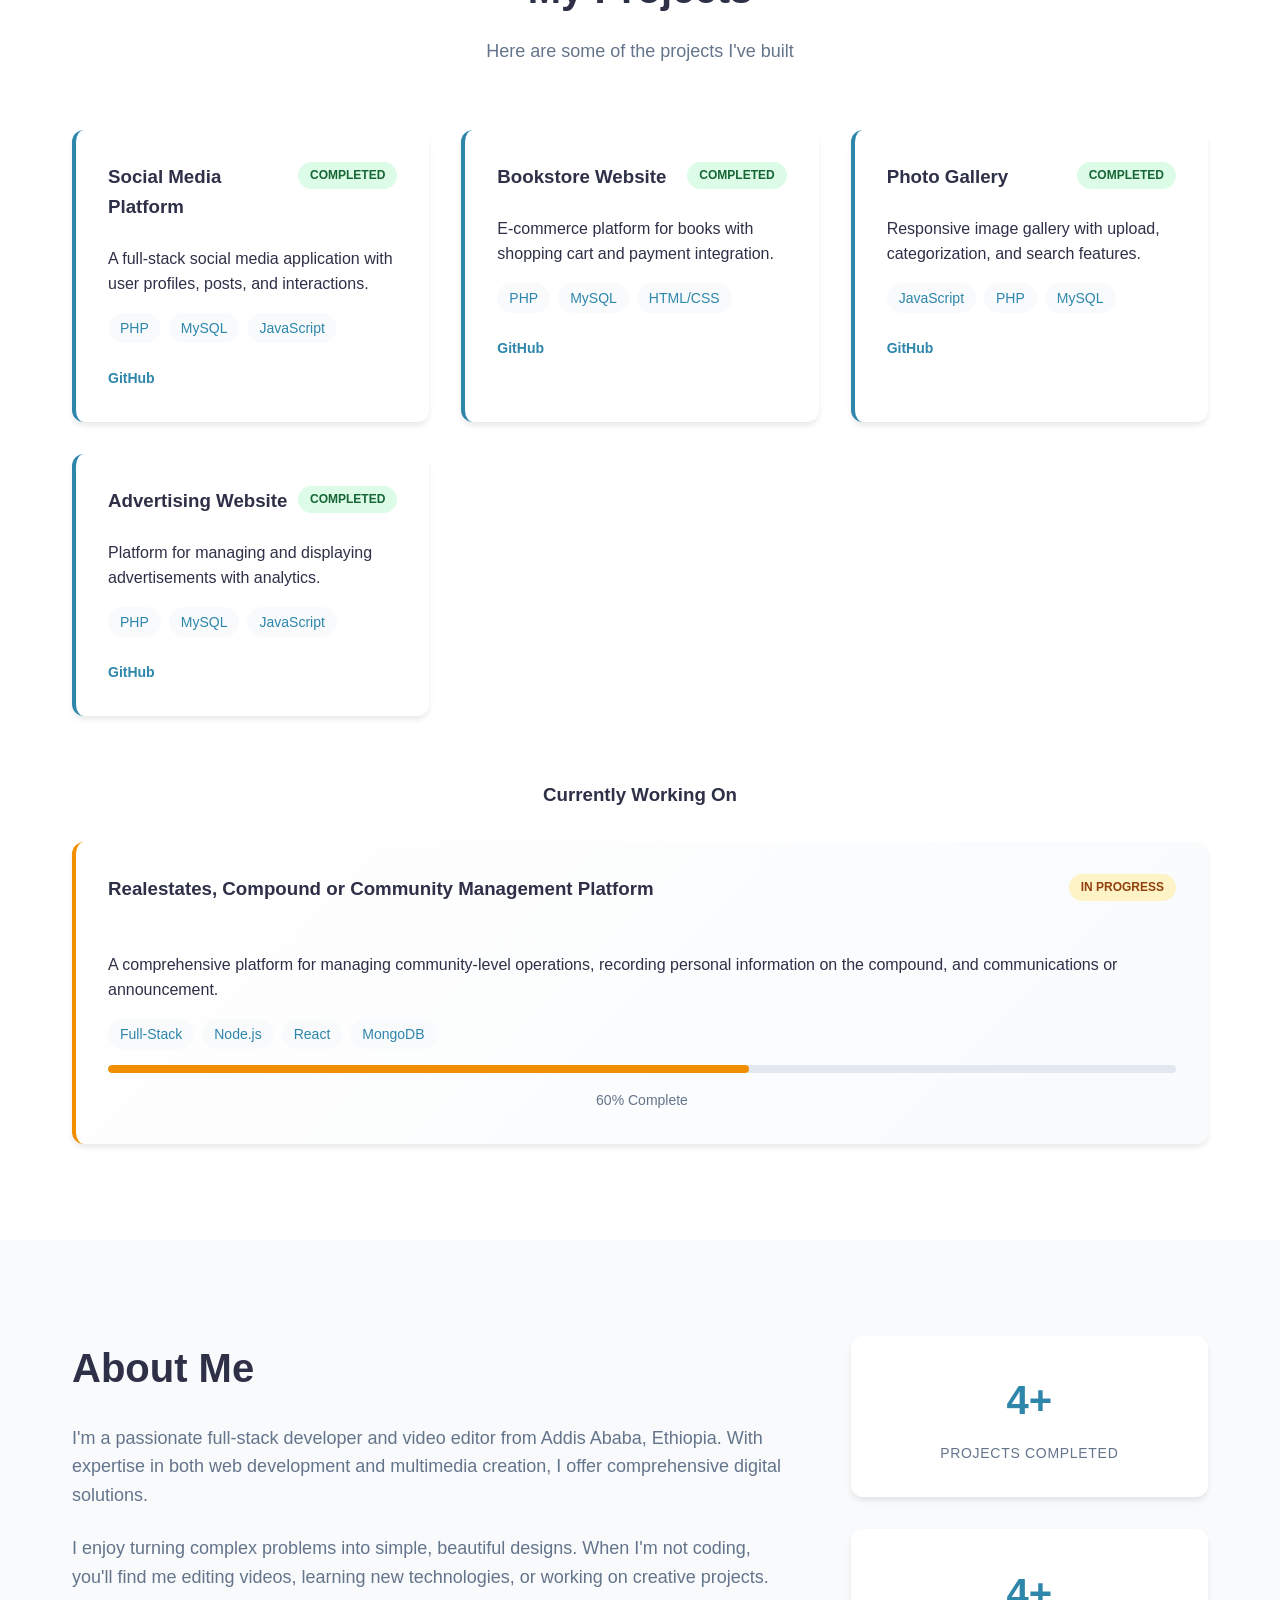
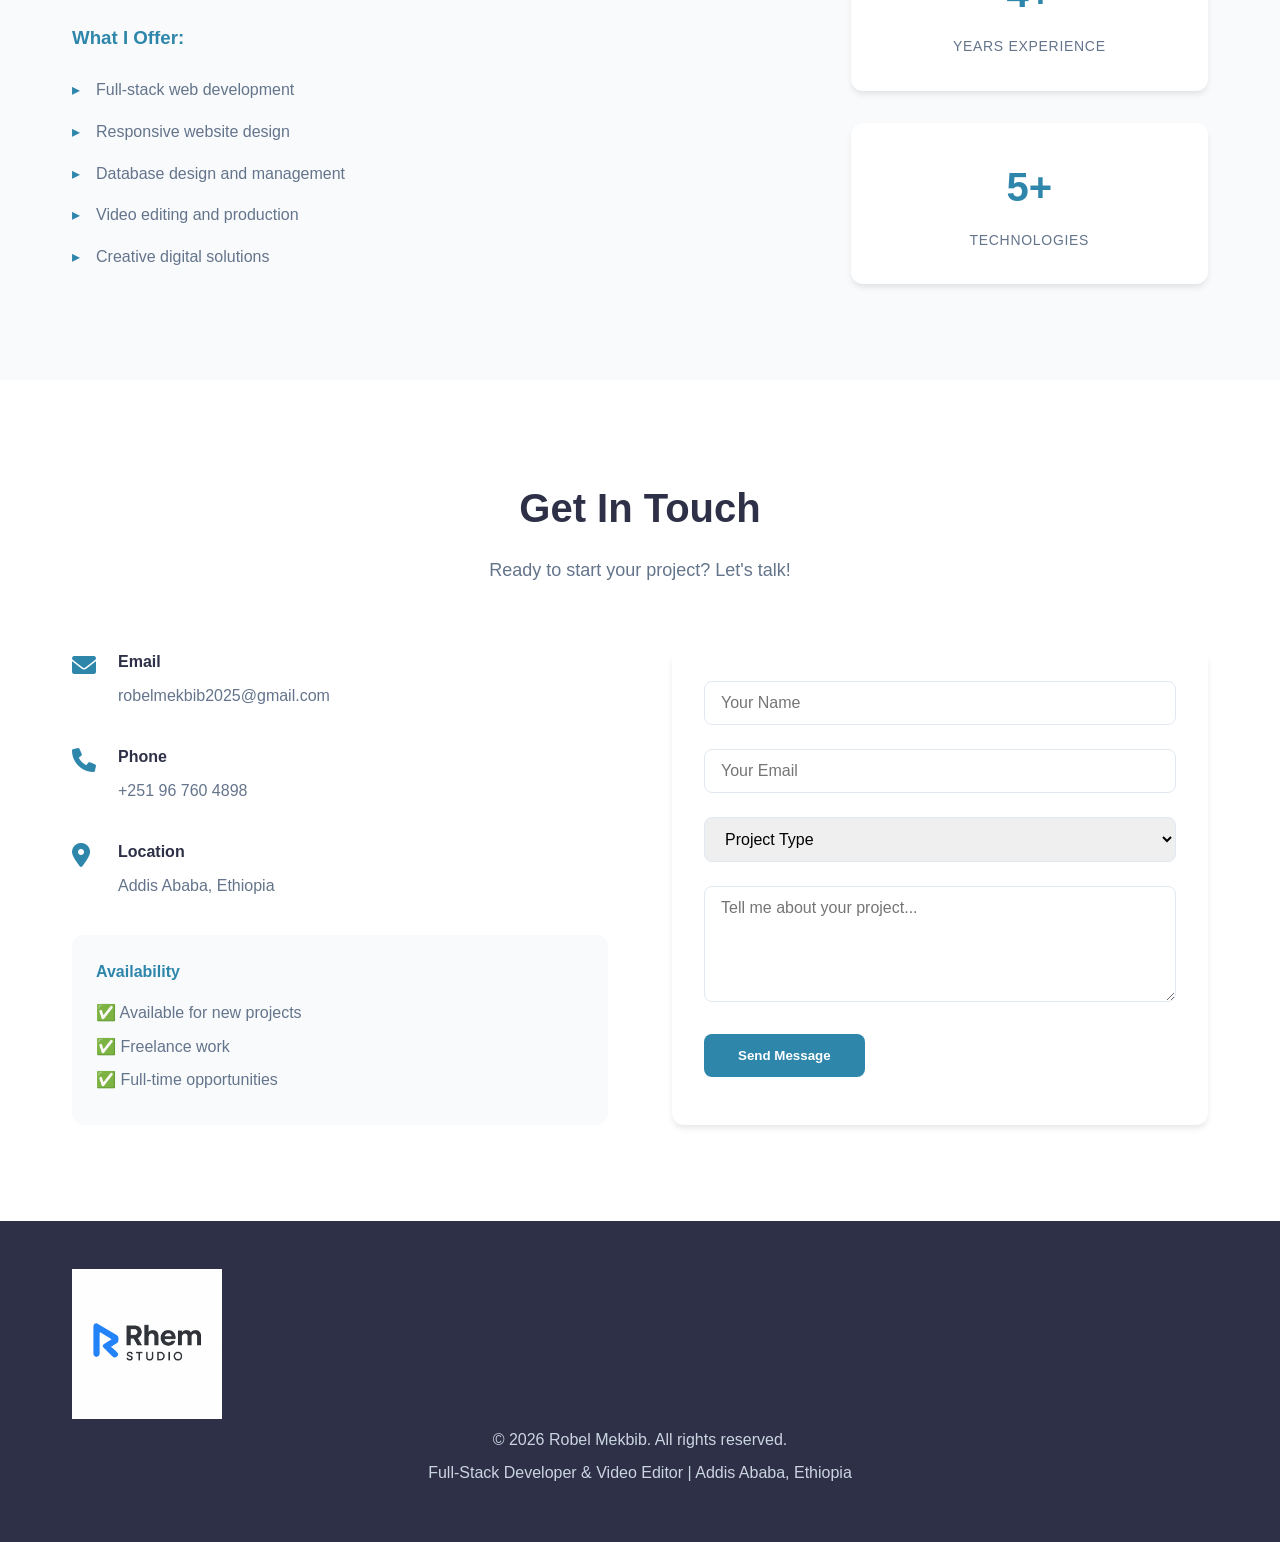
==== commit 1cfaff8b: "Update index.html" ====
--- a/index.html
+++ b/index.html
@@ -245,7 +245,7 @@
                         <i class="fas fa-envelope"></i>
                         <div>
                             <h4>Email</h4>
-                            <p>In progress</p>
+                            <p>robelmekbib2025@gmail.com</p>
                          
                         </div>
                     </div>
@@ -255,7 +255,7 @@
                         <div>
                             <h4>Phone</h4>
                             <p>+251 96 760 4898</p>
-                            <p>+251 91 112 1361</p>
+                       
                         </div>
                     </div>
                     
